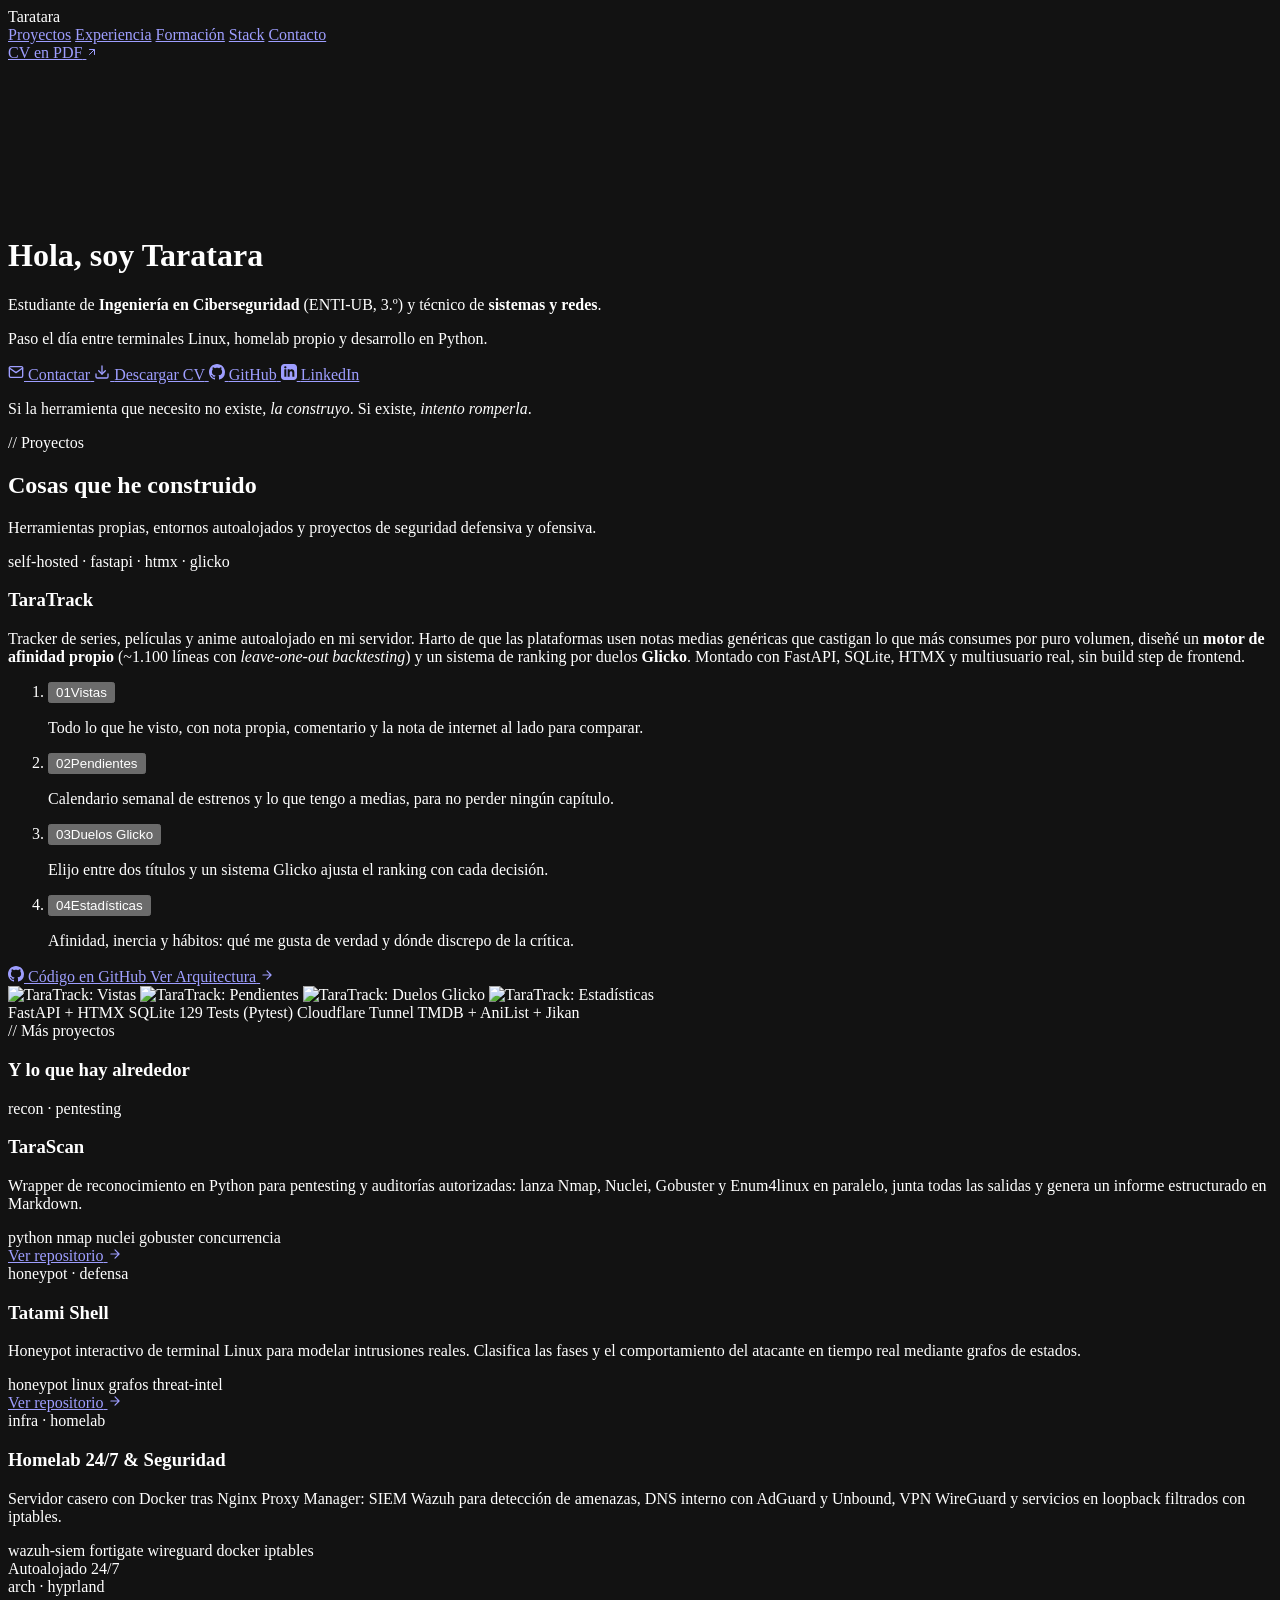
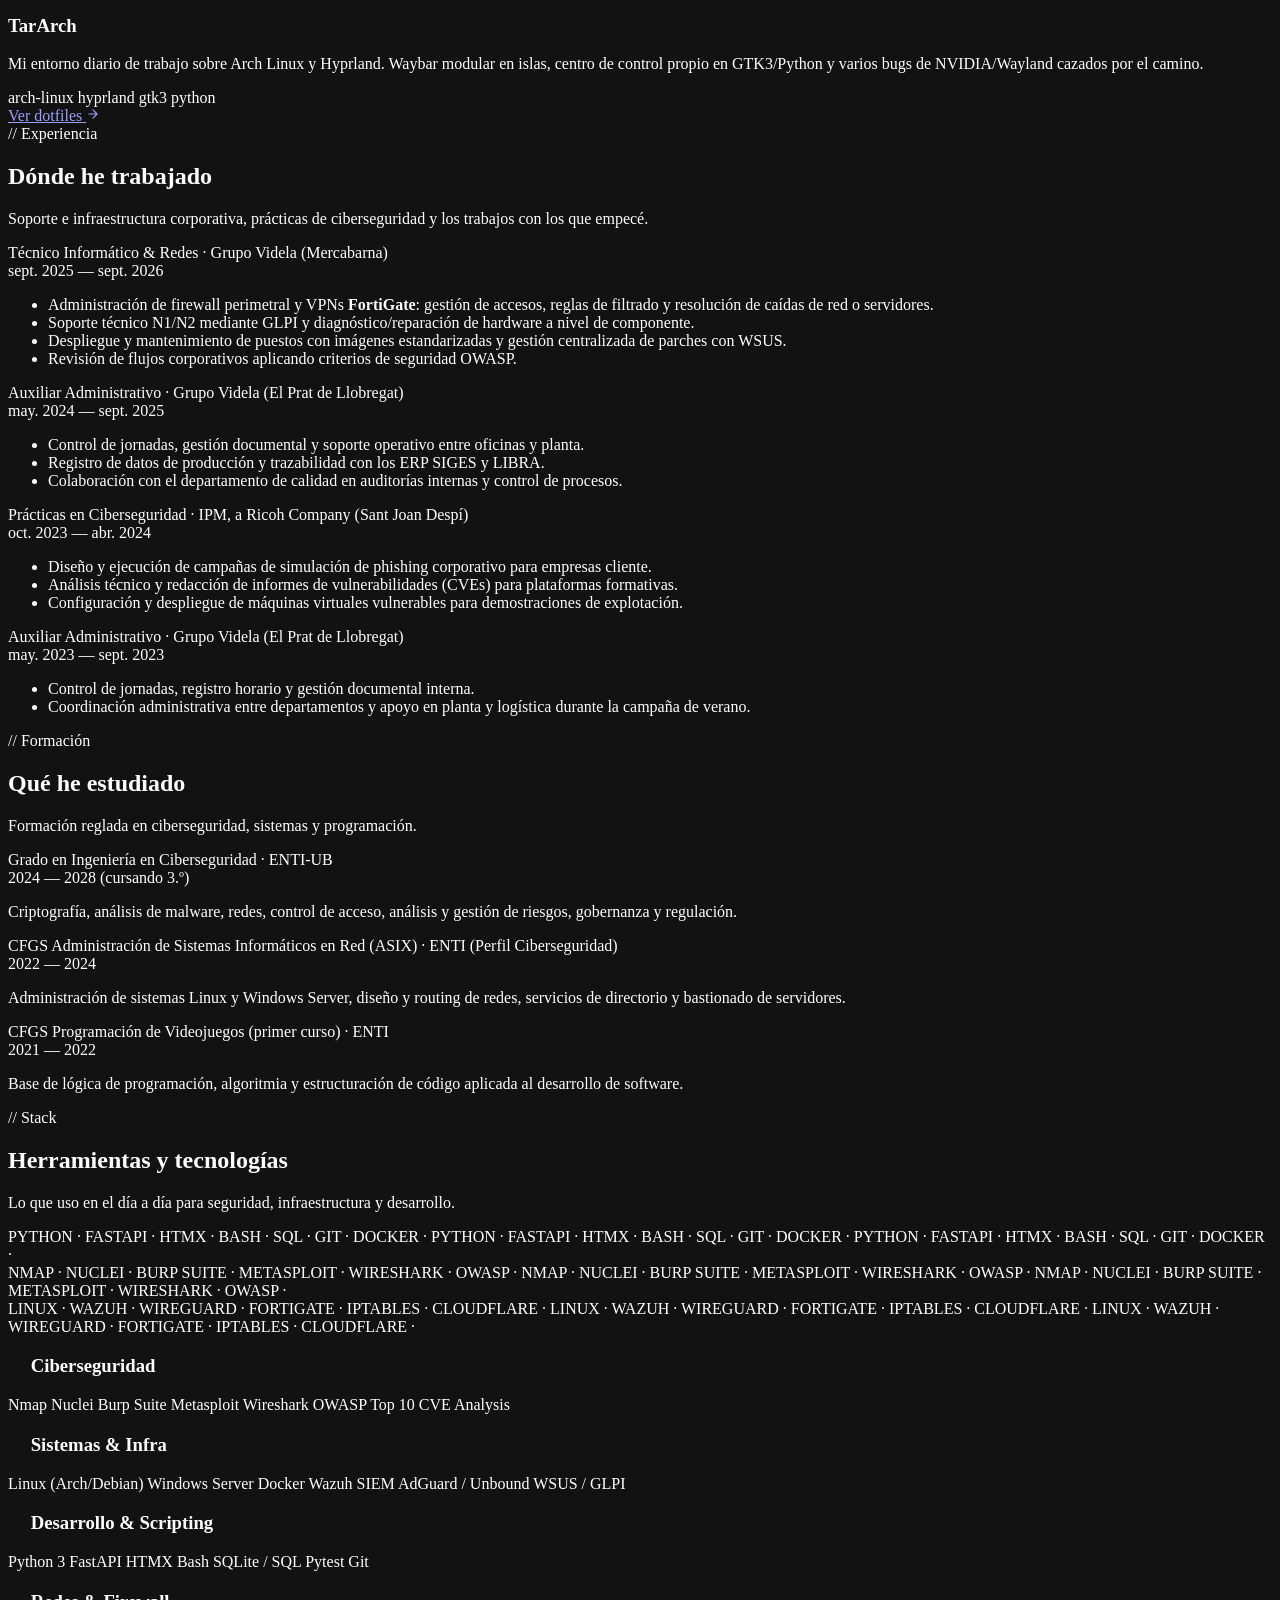
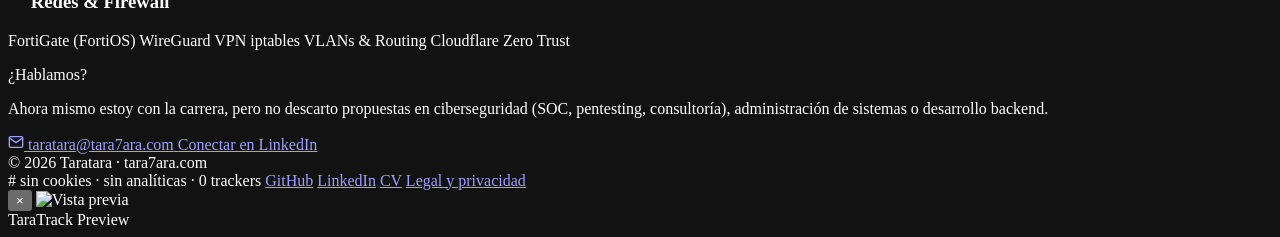
==== public/index.html @ 259d567d "ajuste del hablamos" ====
<!doctype html>
<html lang="es">
<head>
  <meta charset="utf-8">
  <meta name="viewport" content="width=device-width, initial-scale=1">
  <title>Taratara · Ciberseguridad, Sistemas y Software</title>
  <meta name="description" content="Portfolio y CV de Taratara (tara7ara). Ciberseguridad, administración de sistemas/redes y desarrollo Python. Proyectos, experiencia y contacto.">
  <meta name="color-scheme" content="dark">
  <link rel="icon" href="/favicon.ico" sizes="48x48">
  <link rel="icon" href="/favicon-32.png" type="image/png" sizes="32x32">
  <link rel="icon" href="/favicon-192.png" type="image/png" sizes="192x192">
  <link rel="apple-touch-icon" href="/apple-touch-icon.png">
  <link rel="stylesheet" href="/styles.css">
</head>
<body>

  <!-- Navbar -->
  <div class="nav-wrapper">
    <nav class="nav">
      <span class="nav-brand">Taratara</span>
      <div class="nav-links">
        <a href="#proyectos" class="nav-link">Proyectos</a>
        <a href="#experiencia" class="nav-link">Experiencia</a>
        <a href="#formacion" class="nav-link">Formación</a>
        <a href="#skills" class="nav-link">Stack</a>
        <a href="#contacto" class="nav-link">Contacto</a>
      </div>
      <a href="/cv.pdf" class="nav-btn" target="_blank" rel="noopener">
        <span>CV en PDF</span>
        <svg width="12" height="12" viewBox="0 0 24 24" fill="none" stroke="currentColor" stroke-width="2" stroke-linecap="round" stroke-linejoin="round"><path d="M7 17l9.2-9.2M17 17V7H7"/></svg>
      </a>
    </nav>
  </div>

  <!-- Hero -->
  <header class="hero-full">
    <div class="hero-bg" aria-hidden="true"></div>
    <canvas id="ink" class="hero-ink" aria-hidden="true"></canvas>
    <div class="container hero-inner">
      <h1>
        Hola, soy <span class="accent-text">Taratara</span>
      </h1>

      <p class="hero-subtitle">
        Estudiante de <strong>Ingeniería en Ciberseguridad</strong> (ENTI-UB, 3.º) y técnico de <strong>sistemas y redes</strong>.
      </p>

      <p class="hero-desc">
        Paso el día entre terminales Linux, homelab propio y desarrollo en Python.
      </p>

      <div class="hero-actions">
        <!--email_off--><a href="mailto:taratara@tara7ara.com" class="btn-primary">
          <svg width="16" height="16" viewBox="0 0 24 24" fill="none" stroke="currentColor" stroke-width="2" stroke-linecap="round" stroke-linejoin="round"><path d="M4 4h16c1.1 0 2 .9 2 2v12c0 1.1-.9 2-2 2H4c-1.1 0-2-.9-2-2V6c0-1.1.9-2 2-2z"/><polyline points="22,6 12,13 2,6"/></svg>
          <span>Contactar</span>
        </a><!--/email_off-->
        <a href="/cv.pdf" class="btn-secondary" target="_blank" rel="noopener">
          <svg width="16" height="16" viewBox="0 0 24 24" fill="none" stroke="currentColor" stroke-width="2" stroke-linecap="round" stroke-linejoin="round"><path d="M21 15v4a2 2 0 0 1-2 2H5a2 2 0 0 1-2-2v-4"/><polyline points="7 10 12 15 17 10"/><line x1="12" y1="15" x2="12" y2="3"/></svg>
          <span>Descargar CV</span>
        </a>
        <a href="https://github.com/Tara7ara" class="btn-secondary" target="_blank" rel="noopener">
          <svg width="16" height="16" viewBox="0 0 24 24" fill="currentColor"><path d="M12 0C5.37 0 0 5.37 0 12c0 5.31 3.435 9.795 8.205 11.385.6.105.825-.255.825-.57 0-.285-.015-1.23-.015-2.235-3.015.555-3.795-.735-4.035-1.41-.135-.345-.72-1.41-1.23-1.695-.42-.225-1.02-.78-.015-.795.945-.015 1.62.87 1.845 1.23 1.08 1.815 2.805 1.305 3.495.99.105-.78.42-1.305.765-1.605-2.67-.3-5.46-1.335-5.46-5.925 0-1.305.465-2.385 1.23-3.225-.12-.3-.54-1.53.12-3.18 0 0 1.005-.315 3.3 1.23.96-.27 1.98-.405 3-.405s2.04.135 3 .405c2.295-1.56 3.3-1.23 3.3-1.23.66 1.65.24 2.88.12 3.18.765.84 1.23 1.905 1.23 3.225 0 4.605-2.805 5.625-5.475 5.925.435.375.81 1.095.81 2.22 0 1.605-.015 2.895-.015 3.3 0 .315.225.69.825.57A12.02 12.02 0 0024 12c0-6.63-5.37-12-12-12z"/></svg>
          <span>GitHub</span>
        </a>
        <a href="https://www.linkedin.com/in/mart%C3%AD-tarras%C3%B3n/" class="btn-secondary" target="_blank" rel="noopener">
          <svg width="16" height="16" viewBox="0 0 24 24" fill="currentColor"><path d="M19 0h-14c-2.761 0-5 2.239-5 5v14c0 2.761 2.239 5 5 5h14c2.762 0 5-2.239 5-5v-14c0-2.761-2.238-5-5-5zm-11 19h-3v-11h3v11zm-1.5-12.268c-.966 0-1.75-.79-1.75-1.764s.784-1.764 1.75-1.764 1.75.79 1.75 1.764-.783 1.764-1.75 1.764zm13.5 12.268h-3v-5.604c0-3.368-4-3.113-4 0v5.604h-3v-11h3v1.765c1.396-2.586 7-2.777 7 2.476v6.759z"/></svg>
          <span>LinkedIn</span>
        </a>
      </div>
    </div>
  </header>

  <!-- Frase fija que se ilumina al hacer scroll -->
  <section class="story" aria-label="Sobre mí">
    <div class="story-sticky">
      <p class="story-text">Si la herramienta que necesito no existe, <em>la construyo</em>. Si existe, <em>intento romperla</em>.</p>
    </div>
  </section>

  <main class="container">

    <!-- Featured Projects -->
    <section id="proyectos" class="projects-section">
      <div class="section-header">
        <div class="section-tag">// Proyectos</div>
        <h2 class="section-title">Cosas que he construido</h2>
        <p class="section-desc">Herramientas propias, entornos autoalojados y proyectos de seguridad defensiva y ofensiva.</p>
      </div>

      <!-- TaraTrack: se queda fijo y se cuenta al hacer scroll -->
      <div class="tt-scroll">
        <div class="tt-sticky">
          <div class="featured-card tt-card">
            <div class="tt-info">
              <span class="featured-badge">self-hosted · fastapi · htmx · glicko</span>
              <h3 class="featured-title">TaraTrack</h3>
              <p class="featured-summary">
                Tracker de series, películas y anime autoalojado en mi servidor. Harto de que las plataformas usen notas medias genéricas que castigan lo que más consumes por puro volumen, diseñé un <strong>motor de afinidad propio</strong> (~1.100 líneas con <em>leave-one-out backtesting</em>) y un sistema de ranking por duelos <strong>Glicko</strong>. Montado con FastAPI, SQLite, HTMX y multiusuario real, sin build step de frontend.
              </p>
              <ol class="tt-steps">
              <li class="tt-step active" data-step="0">
                <button type="button" class="tt-step-btn"><span class="tt-num">01</span><span class="tt-step-title">Vistas</span></button>
                <p>Todo lo que he visto, con nota propia, comentario y la nota de internet al lado para comparar.</p>
              </li>
              <li class="tt-step" data-step="1">
                <button type="button" class="tt-step-btn"><span class="tt-num">02</span><span class="tt-step-title">Pendientes</span></button>
                <p>Calendario semanal de estrenos y lo que tengo a medias, para no perder ningún capítulo.</p>
              </li>
              <li class="tt-step" data-step="2">
                <button type="button" class="tt-step-btn"><span class="tt-num">03</span><span class="tt-step-title">Duelos Glicko</span></button>
                <p>Elijo entre dos títulos y un sistema Glicko ajusta el ranking con cada decisión.</p>
              </li>
              <li class="tt-step" data-step="3">
                <button type="button" class="tt-step-btn"><span class="tt-num">04</span><span class="tt-step-title">Estadísticas</span></button>
                <p>Afinidad, inercia y hábitos: qué me gusta de verdad y dónde discrepo de la crítica.</p>
              </li>
              </ol>
              <div class="featured-actions">
              <a href="https://github.com/Tara7ara/TaraTrack" class="btn-primary" target="_blank" rel="noopener">
                <svg width="16" height="16" viewBox="0 0 24 24" fill="currentColor"><path d="M12 0C5.37 0 0 5.37 0 12c0 5.31 3.435 9.795 8.205 11.385.6.105.825-.255.825-.57 0-.285-.015-1.23-.015-2.235-3.015.555-3.795-.735-4.035-1.41-.135-.345-.72-1.41-1.23-1.695-.42-.225-1.02-.78-.015-.795.945-.015 1.62.87 1.845 1.23 1.08 1.815 2.805 1.305 3.495.99.105-.78.42-1.305.765-1.605-2.67-.3-5.46-1.335-5.46-5.925 0-1.305.465-2.385 1.23-3.225-.12-.3-.54-1.53.12-3.18 0 0 1.005-.315 3.3 1.23.96-.27 1.98-.405 3-.405s2.04.135 3 .405c2.295-1.56 3.3-1.23 3.3-1.23.66 1.65.24 2.88.12 3.18.765.84 1.23 1.905 1.23 3.225 0 4.605-2.805 5.625-5.475 5.925.435.375.81 1.095.81 2.22 0 1.605-.015 2.895-.015 3.3 0 .315.225.69.825.57A12.02 12.02 0 0024 12c0-6.63-5.37-12-12-12z"/></svg>
                <span>Código en GitHub</span>
              </a>
              <a href="https://github.com/Tara7ara/TaraTrack/blob/HEAD/docs/architecture.md" class="btn-secondary" target="_blank" rel="noopener">
                <span>Ver Arquitectura</span>
                <svg width="14" height="14" viewBox="0 0 24 24" fill="none" stroke="currentColor" stroke-width="2" stroke-linecap="round" stroke-linejoin="round"><path d="M5 12h14M12 5l7 7-7 7"/></svg>
              </a>
            </div>
            </div>
            <div class="tt-media">
              <div class="tt-frame" id="ttFrame" title="Haz clic para ampliar">
              <img class="tt-shot active" src="/img/taratrack/vistas.png" alt="TaraTrack: Vistas" loading="lazy" data-caption="TaraTrack · Vistas">
              <img class="tt-shot" src="/img/taratrack/pendientes.png" alt="TaraTrack: Pendientes" loading="lazy" data-caption="TaraTrack · Pendientes">
              <img class="tt-shot" src="/img/taratrack/duelo.png" alt="TaraTrack: Duelos Glicko" loading="lazy" data-caption="TaraTrack · Duelos Glicko">
              <img class="tt-shot" src="/img/taratrack/estadisticas.png" alt="TaraTrack: Estadísticas" loading="lazy" data-caption="TaraTrack · Estadísticas">
              </div>
              <div class="featured-pills">
                <span class="pill-metric">FastAPI + HTMX</span>
                <span class="pill-metric">SQLite</span>
                <span class="pill-metric">129 Tests (Pytest)</span>
                <span class="pill-metric">Cloudflare Tunnel</span>
                <span class="pill-metric">TMDB + AniList + Jikan</span>
              </div>
            </div>
          </div>
        </div>
      </div>

      <!-- Más proyectos: pasan en horizontal mientras se baja -->
      <div class="hscroll">
        <div class="hscroll-sticky">
          <div class="hscroll-head">
            <div class="section-tag">// Más proyectos</div>
            <h3 class="hscroll-title">Y lo que hay alrededor</h3>
          </div>
          <div class="hscroll-track">
        
        <!-- TaraScan -->
        <div class="project-card">
          <div class="project-top">
            <span class="project-badge">recon · pentesting</span>
            <h3>TaraScan</h3>
            <p>Wrapper de reconocimiento en Python para pentesting y auditorías autorizadas: lanza Nmap, Nuclei, Gobuster y Enum4linux en paralelo, junta todas las salidas y genera un informe estructurado en Markdown.</p>
            <div class="project-tags">
              <span class="tag">python</span>
              <span class="tag">nmap</span>
              <span class="tag">nuclei</span>
              <span class="tag">gobuster</span>
              <span class="tag">concurrencia</span>
            </div>
          </div>
          <div class="project-footer">
            <a href="https://github.com/Tara7ara/TaraScan" class="link-arrow" target="_blank" rel="noopener">
              <span>Ver repositorio</span>
              <svg width="14" height="14" viewBox="0 0 24 24" fill="none" stroke="currentColor" stroke-width="2" stroke-linecap="round" stroke-linejoin="round"><path d="M5 12h14M12 5l7 7-7 7"/></svg>
            </a>
          </div>
        </div>

        <!-- Tatami Shell -->
        <div class="project-card">
          <div class="project-top">
            <span class="project-badge">honeypot · defensa</span>
            <h3>Tatami Shell</h3>
            <p>Honeypot interactivo de terminal Linux para modelar intrusiones reales. Clasifica las fases y el comportamiento del atacante en tiempo real mediante grafos de estados.</p>
            <div class="project-tags">
              <span class="tag">honeypot</span>
              <span class="tag">linux</span>
              <span class="tag">grafos</span>
              <span class="tag">threat-intel</span>
            </div>
          </div>
          <div class="project-footer">
            <a href="https://github.com/Tara7ara/Tatami_Shell" class="link-arrow" target="_blank" rel="noopener">
              <span>Ver repositorio</span>
              <svg width="14" height="14" viewBox="0 0 24 24" fill="none" stroke="currentColor" stroke-width="2" stroke-linecap="round" stroke-linejoin="round"><path d="M5 12h14M12 5l7 7-7 7"/></svg>
            </a>
          </div>
        </div>

        <!-- Homelab & Infra -->
        <div class="project-card">
          <div class="project-top">
            <span class="project-badge">infra · homelab</span>
            <h3>Homelab 24/7 & Seguridad</h3>
            <p>Servidor casero con Docker tras Nginx Proxy Manager: SIEM Wazuh para detección de amenazas, DNS interno con AdGuard y Unbound, VPN WireGuard y servicios en loopback filtrados con iptables.</p>
            <div class="project-tags">
              <span class="tag">wazuh-siem</span>
              <span class="tag">fortigate</span>
              <span class="tag">wireguard</span>
              <span class="tag">docker</span>
              <span class="tag">iptables</span>
            </div>
          </div>
          <div class="project-footer">
            <span class="tag">Autoalojado 24/7</span>
          </div>
        </div>

        <!-- TarArch -->
        <div class="project-card">
          <div class="project-top">
            <span class="project-badge">arch · hyprland</span>
            <h3>TarArch</h3>
            <p>Mi entorno diario de trabajo sobre Arch Linux y Hyprland. Waybar modular en islas, centro de control propio en GTK3/Python y varios bugs de NVIDIA/Wayland cazados por el camino.</p>
            <div class="project-tags">
              <span class="tag">arch-linux</span>
              <span class="tag">hyprland</span>
              <span class="tag">gtk3</span>
              <span class="tag">python</span>
            </div>
          </div>
          <div class="project-footer">
            <a href="https://github.com/Tara7ara/TarArch" class="link-arrow" target="_blank" rel="noopener">
              <span>Ver dotfiles</span>
              <svg width="14" height="14" viewBox="0 0 24 24" fill="none" stroke="currentColor" stroke-width="2" stroke-linecap="round" stroke-linejoin="round"><path d="M5 12h14M12 5l7 7-7 7"/></svg>
            </a>
          </div>
        </div>

      </div>
        </div>
      </div>
    </section>

    <!-- Experiencia -->
    <section id="experiencia" class="exp-section">
      <div class="section-header">
        <div class="section-tag">// Experiencia</div>
        <h2 class="section-title">Dónde he trabajado</h2>
        <p class="section-desc">Soporte e infraestructura corporativa, prácticas de ciberseguridad y los trabajos con los que empecé.</p>
      </div>

      <div class="timeline">
        <div class="timeline-item">
          <div class="timeline-dot"></div>
          <div class="exp-card">
            <div class="exp-header">
              <div>
                <span class="exp-role">Técnico Informático & Redes</span>
                <span class="exp-company"> · Grupo Videla (Mercabarna)</span>
              </div>
              <span class="exp-date">sept. 2025 — sept. 2026</span>
            </div>
            <ul class="exp-list">
              <li>Administración de firewall perimetral y VPNs <strong>FortiGate</strong>: gestión de accesos, reglas de filtrado y resolución de caídas de red o servidores.</li>
              <li>Soporte técnico N1/N2 mediante GLPI y diagnóstico/reparación de hardware a nivel de componente.</li>
              <li>Despliegue y mantenimiento de puestos con imágenes estandarizadas y gestión centralizada de parches con WSUS.</li>
              <li>Revisión de flujos corporativos aplicando criterios de seguridad OWASP.</li>
            </ul>
          </div>
        </div>
        <div class="timeline-item">
          <div class="timeline-dot"></div>
          <div class="exp-card">
            <div class="exp-header">
              <div>
                <span class="exp-role">Auxiliar Administrativo</span>
                <span class="exp-company"> · Grupo Videla (El Prat de Llobregat)</span>
              </div>
              <span class="exp-date">may. 2024 — sept. 2025</span>
            </div>
            <ul class="exp-list">
              <li>Control de jornadas, gestión documental y soporte operativo entre oficinas y planta.</li>
              <li>Registro de datos de producción y trazabilidad con los ERP SIGES y LIBRA.</li>
              <li>Colaboración con el departamento de calidad en auditorías internas y control de procesos.</li>
            </ul>
          </div>
        </div>
        <div class="timeline-item">
          <div class="timeline-dot"></div>
          <div class="exp-card">
            <div class="exp-header">
              <div>
                <span class="exp-role">Prácticas en Ciberseguridad</span>
                <span class="exp-company"> · IPM, a Ricoh Company (Sant Joan Despí)</span>
              </div>
              <span class="exp-date">oct. 2023 — abr. 2024</span>
            </div>
            <ul class="exp-list">
              <li>Diseño y ejecución de campañas de simulación de phishing corporativo para empresas cliente.</li>
              <li>Análisis técnico y redacción de informes de vulnerabilidades (CVEs) para plataformas formativas.</li>
              <li>Configuración y despliegue de máquinas virtuales vulnerables para demostraciones de explotación.</li>
            </ul>
          </div>
        </div>
        <div class="timeline-item">
          <div class="timeline-dot"></div>
          <div class="exp-card">
            <div class="exp-header">
              <div>
                <span class="exp-role">Auxiliar Administrativo</span>
                <span class="exp-company"> · Grupo Videla (El Prat de Llobregat)</span>
              </div>
              <span class="exp-date">may. 2023 — sept. 2023</span>
            </div>
            <ul class="exp-list">
              <li>Control de jornadas, registro horario y gestión documental interna.</li>
              <li>Coordinación administrativa entre departamentos y apoyo en planta y logística durante la campaña de verano.</li>
            </ul>
          </div>
        </div>
      </div>
    </section>

    <!-- Formación -->
    <section id="formacion" class="exp-section">
      <div class="section-header">
        <div class="section-tag">// Formación</div>
        <h2 class="section-title">Qué he estudiado</h2>
        <p class="section-desc">Formación reglada en ciberseguridad, sistemas y programación.</p>
      </div>

      <div class="timeline">
        <div class="timeline-item">
          <div class="timeline-dot"></div>
          <div class="exp-card">
            <div class="exp-header">
              <div>
                <span class="exp-role">Grado en Ingeniería en Ciberseguridad</span>
                <span class="exp-company"> · ENTI-UB</span>
              </div>
              <span class="exp-date">2024 — 2028 (cursando 3.º)</span>
            </div>
            <p class="exp-desc">
              Criptografía, análisis de malware, redes, control de acceso, análisis y gestión de riesgos, gobernanza y regulación.
            </p>
          </div>
        </div>
        <div class="timeline-item">
          <div class="timeline-dot"></div>
          <div class="exp-card">
            <div class="exp-header">
              <div>
                <span class="exp-role">CFGS Administración de Sistemas Informáticos en Red (ASIX)</span>
                <span class="exp-company"> · ENTI (Perfil Ciberseguridad)</span>
              </div>
              <span class="exp-date">2022 — 2024</span>
            </div>
            <p class="exp-desc">
              Administración de sistemas Linux y Windows Server, diseño y routing de redes, servicios de directorio y bastionado de servidores.
            </p>
          </div>
        </div>
        <div class="timeline-item">
          <div class="timeline-dot"></div>
          <div class="exp-card">
            <div class="exp-header">
              <div>
                <span class="exp-role">CFGS Programación de Videojuegos (primer curso)</span>
                <span class="exp-company"> · ENTI</span>
              </div>
              <span class="exp-date">2021 — 2022</span>
            </div>
            <p class="exp-desc">
              Base de lógica de programación, algoritmia y estructuración de código aplicada al desarrollo de software.
            </p>
          </div>
        </div>
      </div>
    </section>

    <!-- Skills Matrix -->
    <section id="skills" class="skills-section">
      <div class="section-header">
        <div class="section-tag">// Stack</div>
        <h2 class="section-title">Herramientas y tecnologías</h2>
        <p class="section-desc">Lo que uso en el día a día para seguridad, infraestructura y desarrollo.</p>
      </div>

      <div class="marquee" aria-hidden="true">
        <div class="mq-row mq-solid" data-dir="1"><span>PYTHON · FASTAPI · HTMX · BASH · SQL · GIT · DOCKER · PYTHON · FASTAPI · HTMX · BASH · SQL · GIT · DOCKER · PYTHON · FASTAPI · HTMX · BASH · SQL · GIT · DOCKER · </span></div>
        <div class="mq-row mq-outline" data-dir="-1"><span>NMAP · NUCLEI · BURP SUITE · METASPLOIT · WIRESHARK · OWASP · NMAP · NUCLEI · BURP SUITE · METASPLOIT · WIRESHARK · OWASP · NMAP · NUCLEI · BURP SUITE · METASPLOIT · WIRESHARK · OWASP · </span></div>
        <div class="mq-row mq-accent" data-dir="1"><span>LINUX · WAZUH · WIREGUARD · FORTIGATE · IPTABLES · CLOUDFLARE · LINUX · WAZUH · WIREGUARD · FORTIGATE · IPTABLES · CLOUDFLARE · LINUX · WAZUH · WIREGUARD · FORTIGATE · IPTABLES · CLOUDFLARE · </span></div>
      </div>

      <div class="skills-grid">
        <div class="skill-box">
          <h3 class="skill-cat-title">
            <svg width="18" height="18" viewBox="0 0 24 24" fill="none" stroke="var(--accent)" stroke-width="2"><path d="M12 22s8-4 8-10V5l-8-3-8 3v7c0 6 8 10 8 10z"/></svg>
            <span>Ciberseguridad</span>
          </h3>
          <div class="skill-list">
            <span class="skill-chip">Nmap</span>
            <span class="skill-chip">Nuclei</span>
            <span class="skill-chip">Burp Suite</span>
            <span class="skill-chip">Metasploit</span>
            <span class="skill-chip">Wireshark</span>
            <span class="skill-chip">OWASP Top 10</span>
            <span class="skill-chip">CVE Analysis</span>
          </div>
        </div>

        <div class="skill-box">
          <h3 class="skill-cat-title">
            <svg width="18" height="18" viewBox="0 0 24 24" fill="none" stroke="var(--accent)" stroke-width="2"><rect x="2" y="2" width="20" height="8" rx="2" ry="2"/><rect x="2" y="14" width="20" height="8" rx="2" ry="2"/><line x1="6" y1="6" x2="6.01" y2="6"/><line x1="6" y1="18" x2="6.01" y2="18"/></svg>
            <span>Sistemas & Infra</span>
          </h3>
          <div class="skill-list">
            <span class="skill-chip">Linux (Arch/Debian)</span>
            <span class="skill-chip">Windows Server</span>
            <span class="skill-chip">Docker</span>
            <span class="skill-chip">Wazuh SIEM</span>
            <span class="skill-chip">AdGuard / Unbound</span>
            <span class="skill-chip">WSUS / GLPI</span>
          </div>
        </div>

        <div class="skill-box">
          <h3 class="skill-cat-title">
            <svg width="18" height="18" viewBox="0 0 24 24" fill="none" stroke="var(--accent)" stroke-width="2"><polyline points="16 18 22 12 16 6"/><polyline points="8 6 2 12 8 18"/></svg>
            <span>Desarrollo & Scripting</span>
          </h3>
          <div class="skill-list">
            <span class="skill-chip">Python 3</span>
            <span class="skill-chip">FastAPI</span>
            <span class="skill-chip">HTMX</span>
            <span class="skill-chip">Bash</span>
            <span class="skill-chip">SQLite / SQL</span>
            <span class="skill-chip">Pytest</span>
            <span class="skill-chip">Git</span>
          </div>
        </div>

        <div class="skill-box">
          <h3 class="skill-cat-title">
            <svg width="18" height="18" viewBox="0 0 24 24" fill="none" stroke="var(--accent)" stroke-width="2"><rect x="3" y="3" width="18" height="18" rx="2"/><path d="M3 9h18"/><path d="M3 15h18"/><path d="M8 3v6"/><path d="M16 3v6"/><path d="M12 9v6"/><path d="M8 15v6"/><path d="M16 15v6"/></svg>
            <span>Redes & Firewall</span>
          </h3>
          <div class="skill-list">
            <span class="skill-chip">FortiGate (FortiOS)</span>
            <span class="skill-chip">WireGuard VPN</span>
            <span class="skill-chip">iptables</span>
            <span class="skill-chip">VLANs & Routing</span>
            <span class="skill-chip">Cloudflare Zero Trust</span>
          </div>
        </div>
      </div>
    </section>

    <!-- Contact CTA -->
    <section id="contacto" class="contact-section">
      <p class="big-cta" aria-hidden="true"><span class="q">¿</span>Hablamos<span class="q">?</span></p>
      <div class="cta-card">
        <p>Ahora mismo estoy con la carrera, pero no descarto propuestas en ciberseguridad (SOC, pentesting, consultoría), administración de sistemas o desarrollo backend.</p>
        <div class="cta-buttons">
          <!--email_off-->
          <a href="mailto:taratara@tara7ara.com" class="btn-primary">
            <svg width="16" height="16" viewBox="0 0 24 24" fill="none" stroke="currentColor" stroke-width="2" stroke-linecap="round" stroke-linejoin="round"><path d="M4 4h16c1.1 0 2 .9 2 2v12c0 1.1-.9 2-2 2H4c-1.1 0-2-.9-2-2V6c0-1.1.9-2 2-2z"/><polyline points="22,6 12,13 2,6"/></svg>
            <span>taratara@tara7ara.com</span>
          </a>
          <!--/email_off-->
          <a href="https://www.linkedin.com/in/mart%C3%AD-tarras%C3%B3n/" class="btn-secondary" target="_blank" rel="noopener">
            <span>Conectar en LinkedIn</span>
          </a>
        </div>
      </div>
    </section>

    <!-- Footer -->
    <footer>
      <div class="footer-left">
        © 2026 Taratara · tara7ara.com
      </div>
      <div class="footer-links">
        <span class="footer-tag"># sin cookies · sin analíticas · 0 trackers</span>
        <a href="https://github.com/Tara7ara" target="_blank" rel="noopener">GitHub</a>
        <a href="https://www.linkedin.com/in/mart%C3%AD-tarras%C3%B3n/" target="_blank" rel="noopener">LinkedIn</a>
        <a href="/cv.pdf" target="_blank" rel="noopener">CV</a>
        <a href="/legal">Legal y privacidad</a>
      </div>
    </footer>

  </main>

  <!-- Lightbox Modal -->
  <div id="imageModal" class="modal-lightbox">
    <div class="modal-content">
      <button class="modal-close" id="modalClose">&times;</button>
      <img id="modalImg" src="" alt="Vista previa">
      <div class="modal-caption">
        <span id="modalCaption"></span>
        <span class="modal-sub">TaraTrack Preview</span>
      </div>
    </div>
  </div>

  <script src="/ink.js" defer></script>
  <script src="/app.js"></script>
</body>
</html>
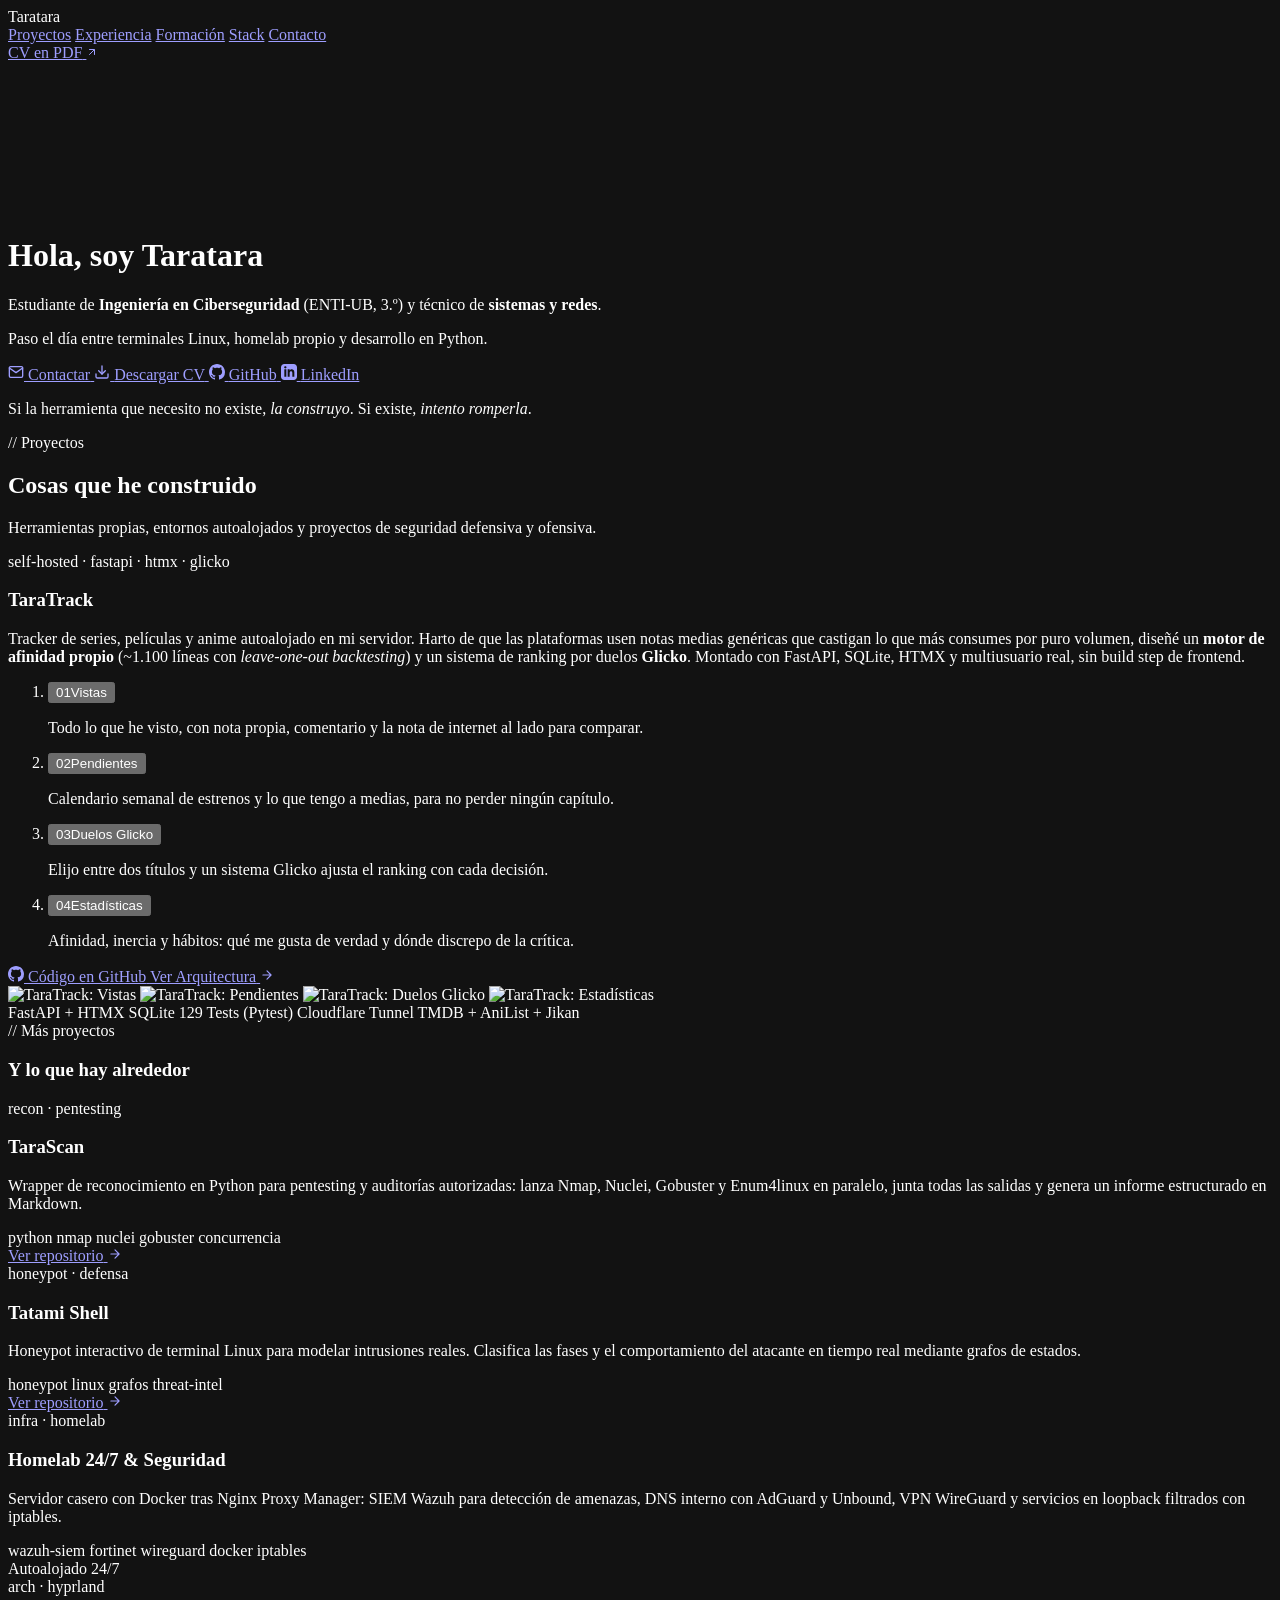
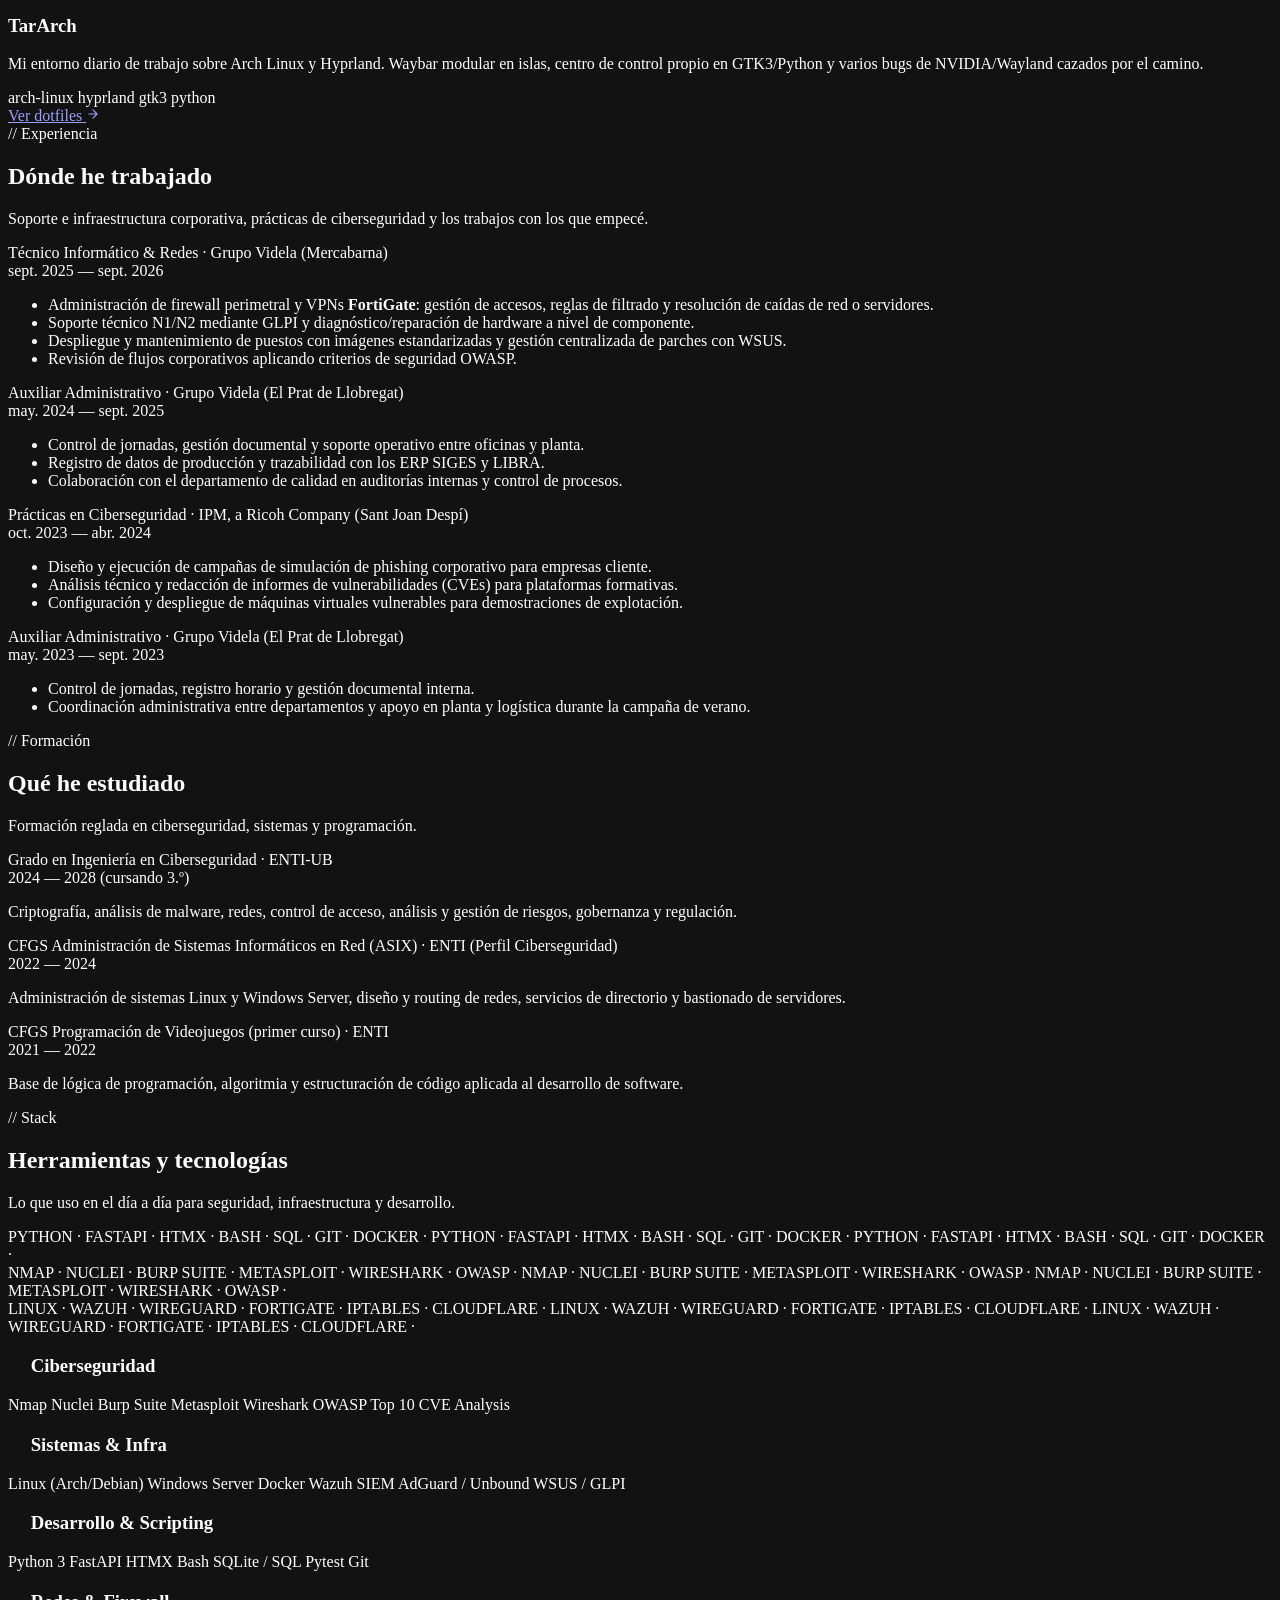
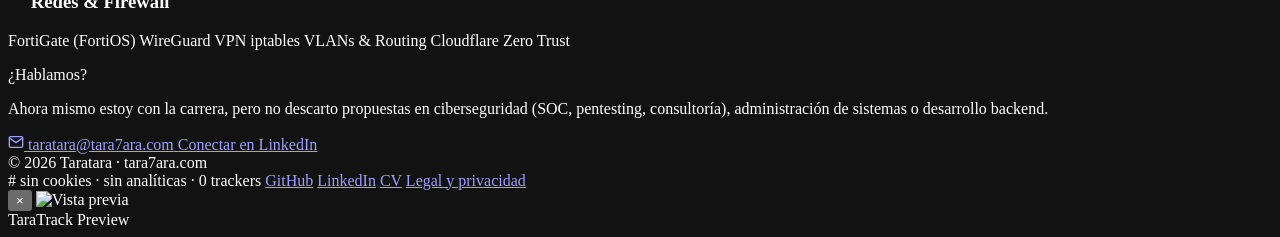
==== commit 08ecf6c9: "Cambio alguna palabra" ====
--- a/public/index.html
+++ b/public/index.html
@@ -205,7 +205,7 @@
             <p>Servidor casero con Docker tras Nginx Proxy Manager: SIEM Wazuh para detección de amenazas, DNS interno con AdGuard y Unbound, VPN WireGuard y servicios en loopback filtrados con iptables.</p>
             <div class="project-tags">
               <span class="tag">wazuh-siem</span>
-              <span class="tag">fortigate</span>
+              <span class="tag">fortinet</span>
               <span class="tag">wireguard</span>
               <span class="tag">docker</span>
               <span class="tag">iptables</span>
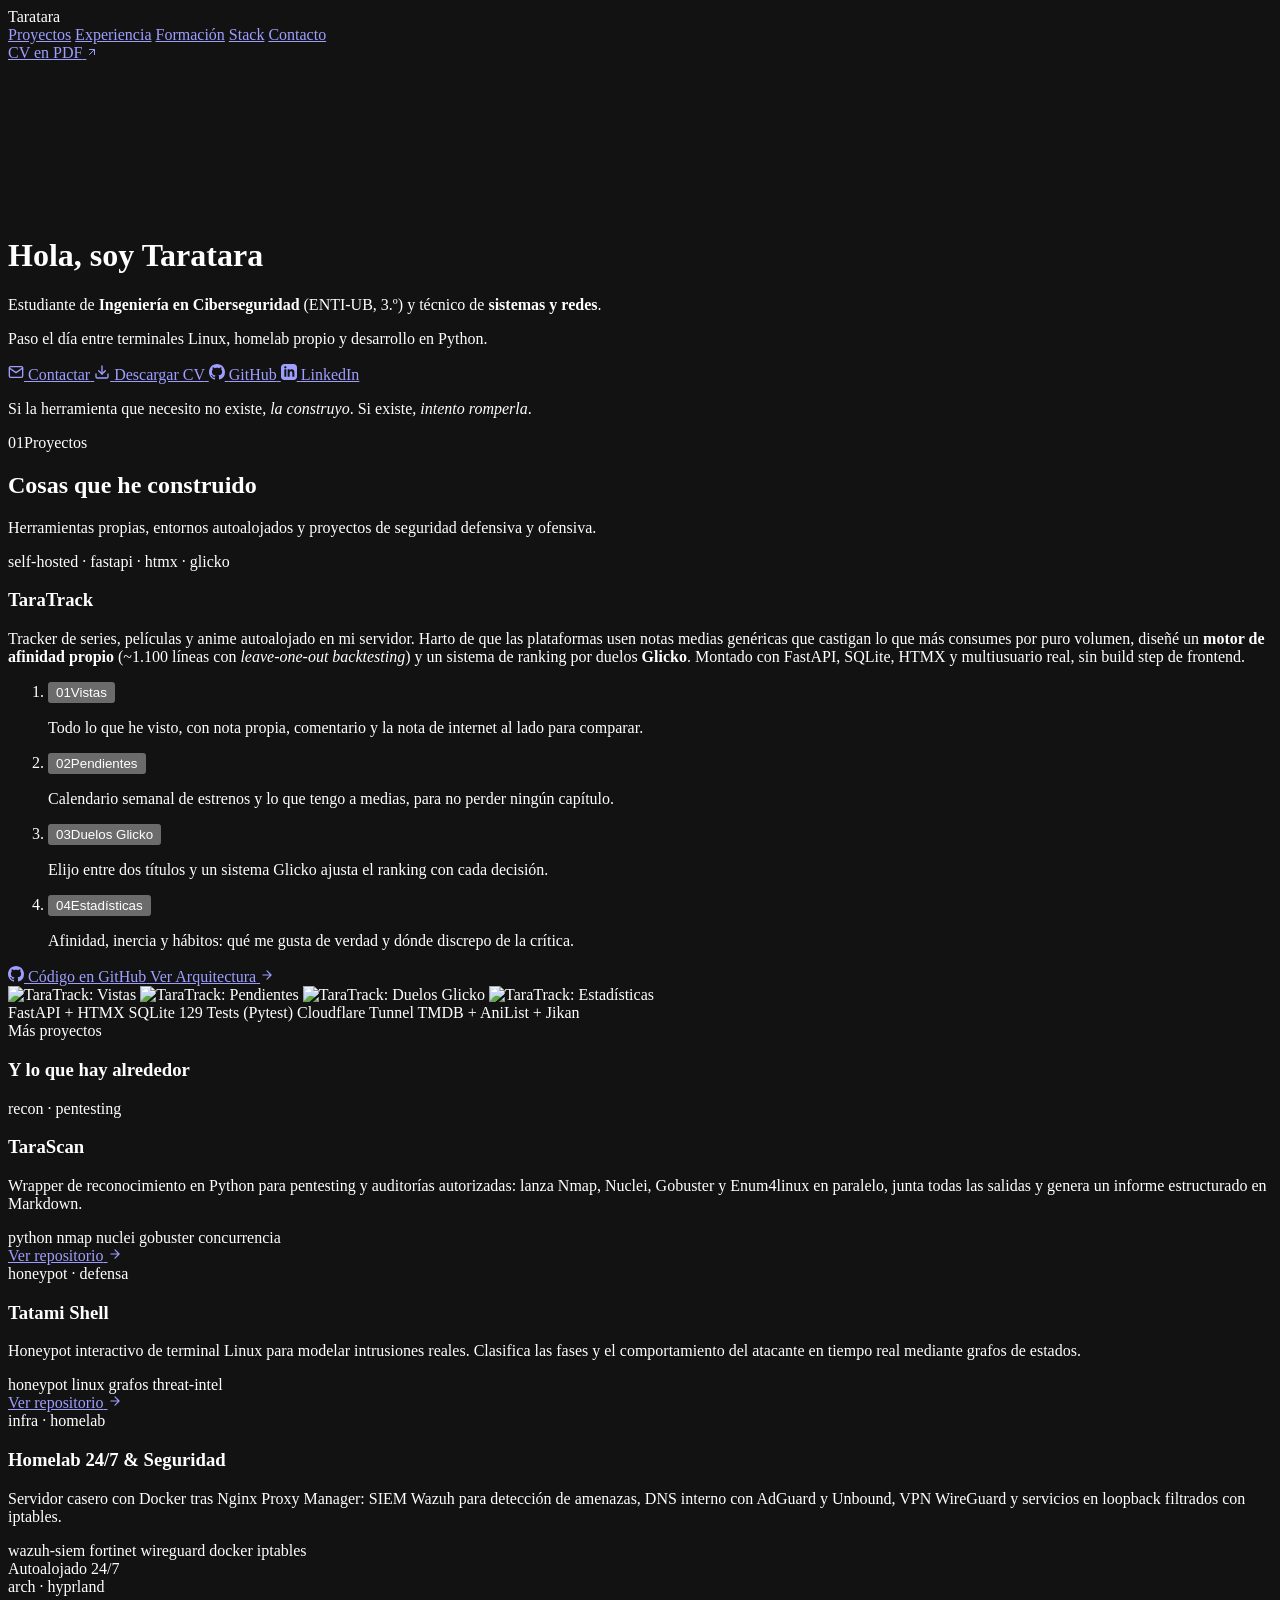
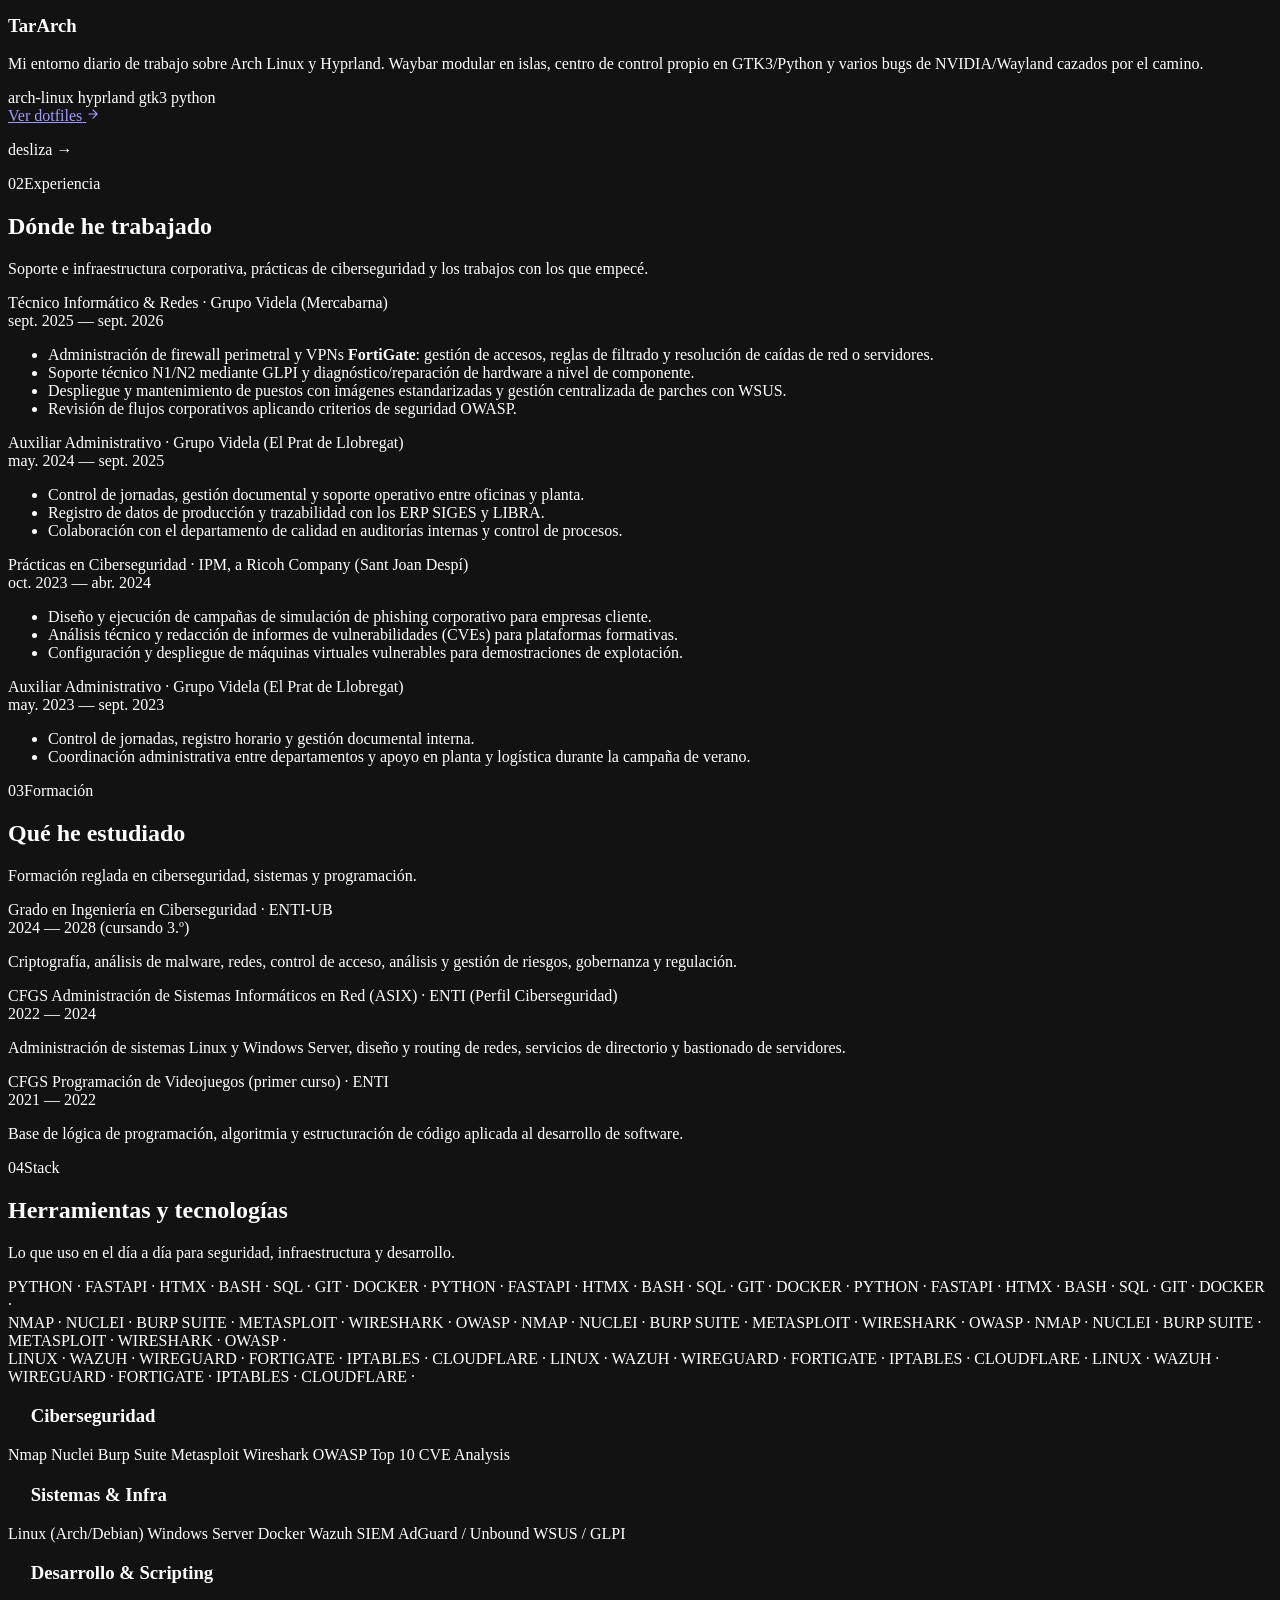
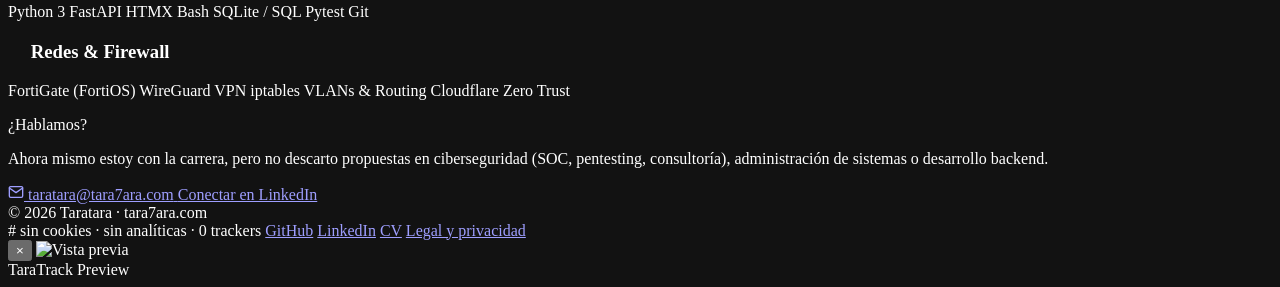
==== commit 4ec09b4a: "pulido movil y secciones" ====
--- a/public/index.html
+++ b/public/index.html
@@ -82,7 +82,7 @@
     <!-- Featured Projects -->
     <section id="proyectos" class="projects-section">
       <div class="section-header">
-        <div class="section-tag">// Proyectos</div>
+        <div class="section-tag"><span class="tag-num">01</span>Proyectos</div>
         <h2 class="section-title">Cosas que he construido</h2>
         <p class="section-desc">Herramientas propias, entornos autoalojados y proyectos de seguridad defensiva y ofensiva.</p>
       </div>
@@ -149,7 +149,7 @@
       <div class="hscroll">
         <div class="hscroll-sticky">
           <div class="hscroll-head">
-            <div class="section-tag">// Más proyectos</div>
+            <div class="section-tag">Más proyectos</div>
             <h3 class="hscroll-title">Y lo que hay alrededor</h3>
           </div>
           <div class="hscroll-track">
@@ -238,6 +238,7 @@
         </div>
 
       </div>
+          <p class="hscroll-hint">desliza →</p>
         </div>
       </div>
     </section>
@@ -245,7 +246,7 @@
     <!-- Experiencia -->
     <section id="experiencia" class="exp-section">
       <div class="section-header">
-        <div class="section-tag">// Experiencia</div>
+        <div class="section-tag"><span class="tag-num">02</span>Experiencia</div>
         <h2 class="section-title">Dónde he trabajado</h2>
         <p class="section-desc">Soporte e infraestructura corporativa, prácticas de ciberseguridad y los trabajos con los que empecé.</p>
       </div>
@@ -325,7 +326,7 @@
     <!-- Formación -->
     <section id="formacion" class="exp-section">
       <div class="section-header">
-        <div class="section-tag">// Formación</div>
+        <div class="section-tag"><span class="tag-num">03</span>Formación</div>
         <h2 class="section-title">Qué he estudiado</h2>
         <p class="section-desc">Formación reglada en ciberseguridad, sistemas y programación.</p>
       </div>
@@ -382,7 +383,7 @@
     <!-- Skills Matrix -->
     <section id="skills" class="skills-section">
       <div class="section-header">
-        <div class="section-tag">// Stack</div>
+        <div class="section-tag"><span class="tag-num">04</span>Stack</div>
         <h2 class="section-title">Herramientas y tecnologías</h2>
         <p class="section-desc">Lo que uso en el día a día para seguridad, infraestructura y desarrollo.</p>
       </div>
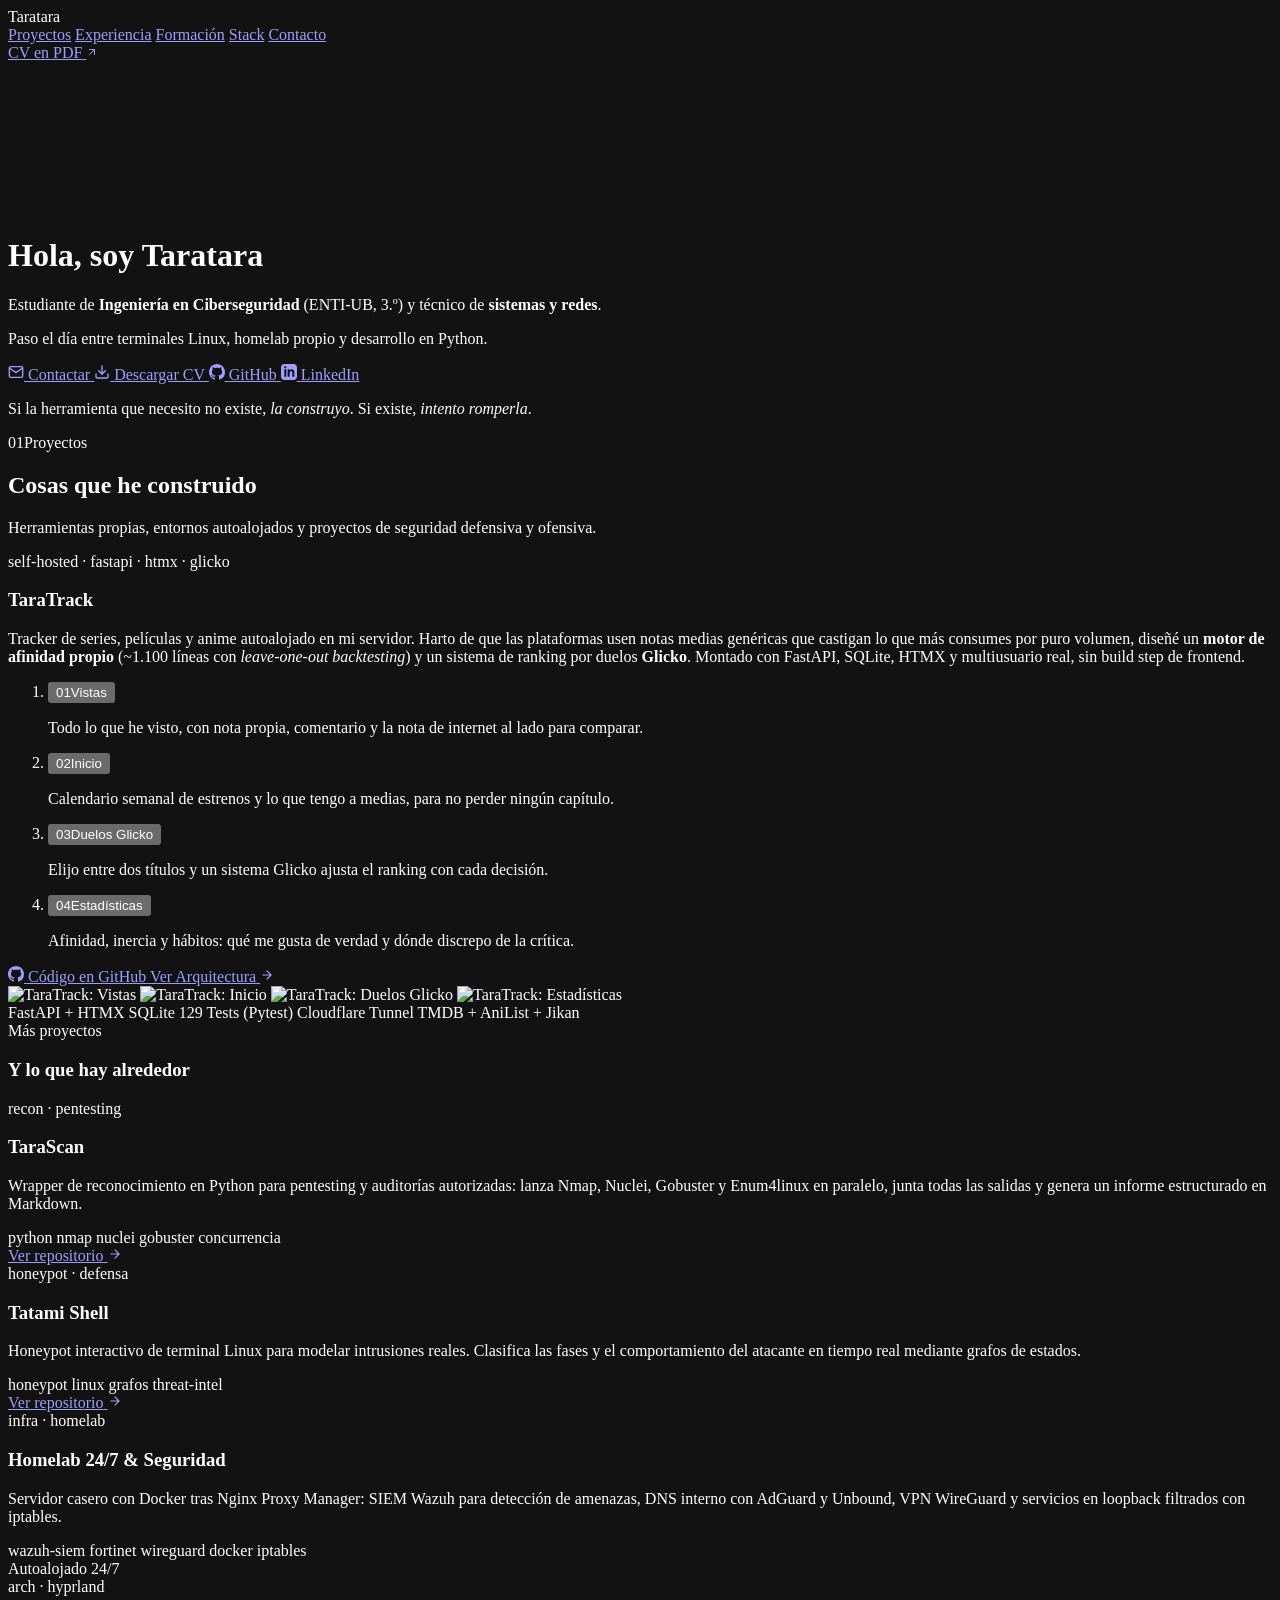
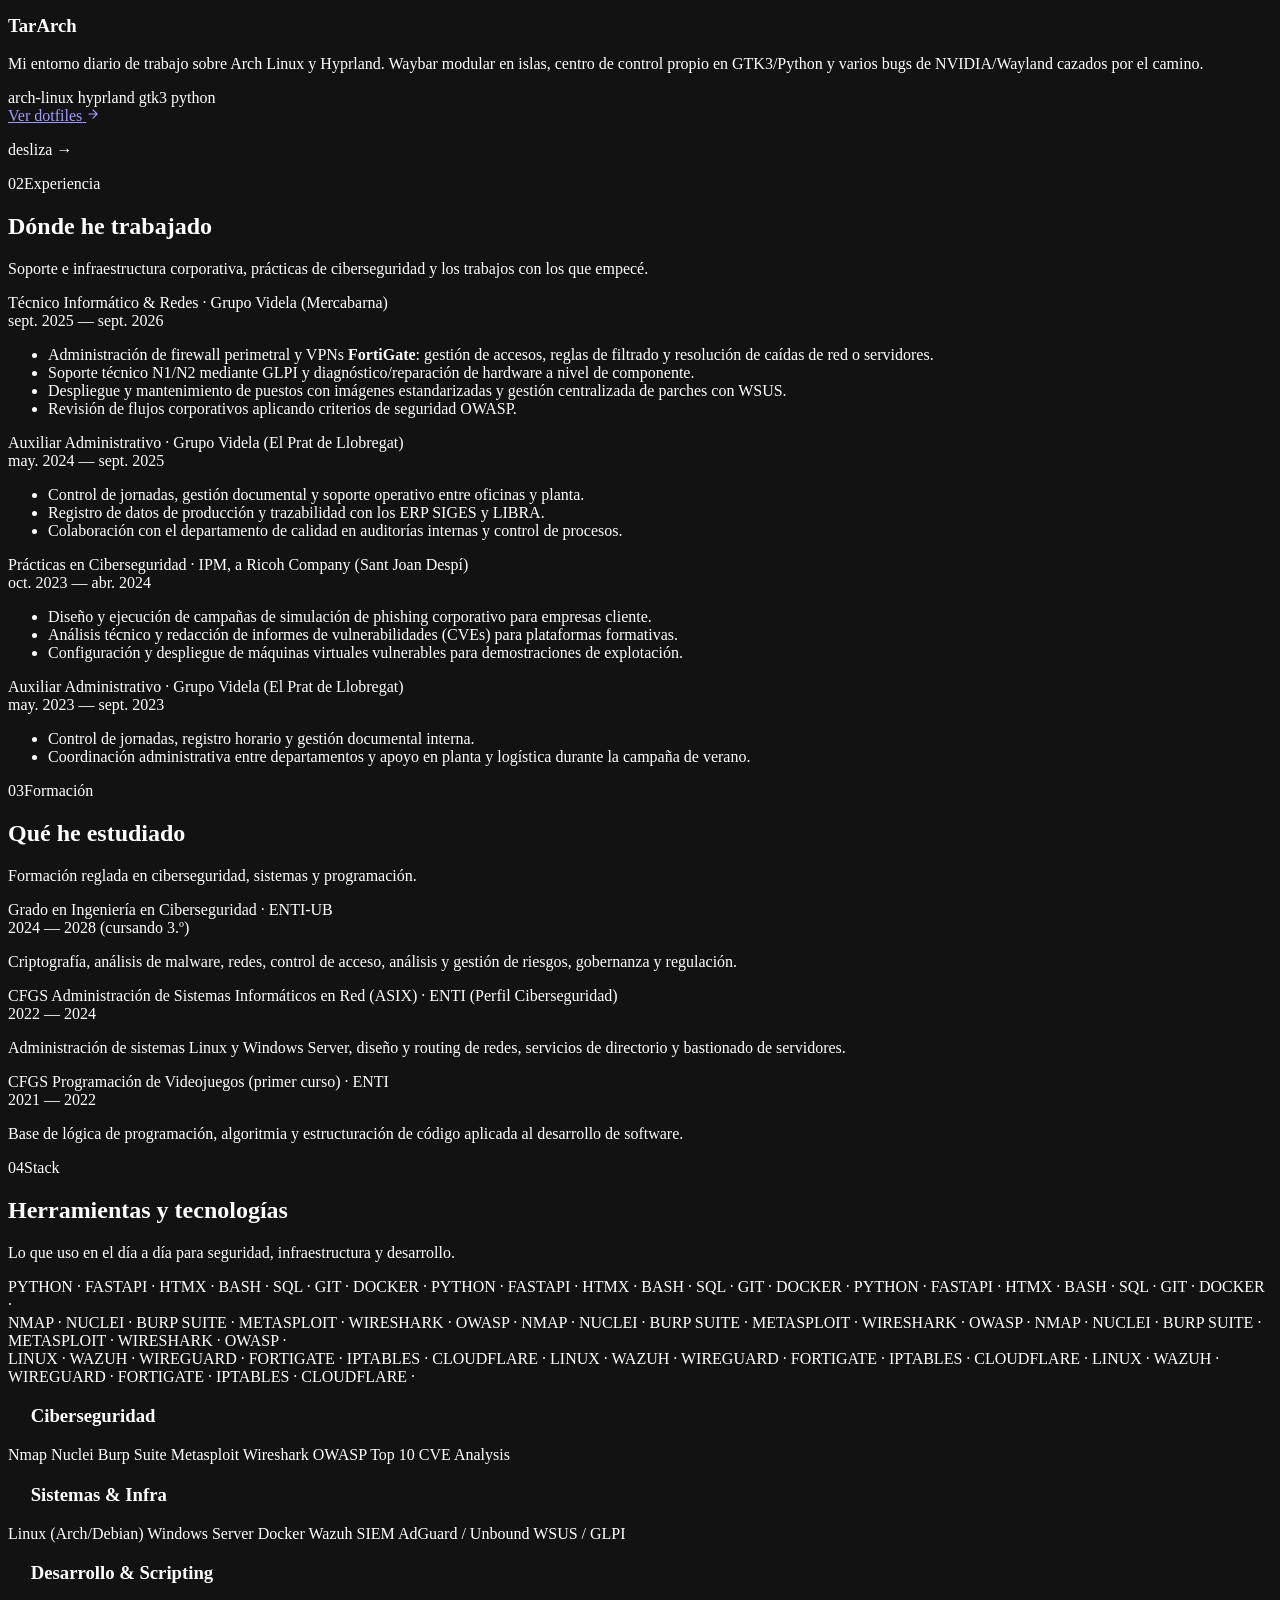
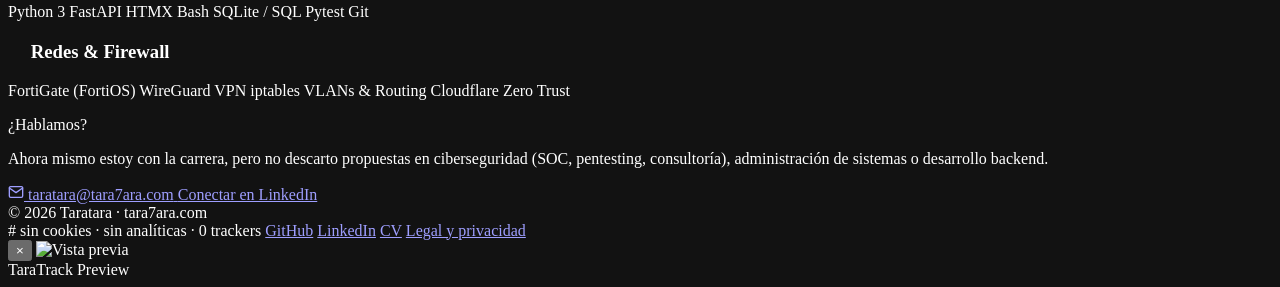
==== commit e1870645: "cambio pendientes por inicio en taratrack" ====
--- a/public/index.html
+++ b/public/index.html
@@ -103,7 +103,7 @@
                 <p>Todo lo que he visto, con nota propia, comentario y la nota de internet al lado para comparar.</p>
               </li>
               <li class="tt-step" data-step="1">
-                <button type="button" class="tt-step-btn"><span class="tt-num">02</span><span class="tt-step-title">Pendientes</span></button>
+                <button type="button" class="tt-step-btn"><span class="tt-num">02</span><span class="tt-step-title">Inicio</span></button>
                 <p>Calendario semanal de estrenos y lo que tengo a medias, para no perder ningún capítulo.</p>
               </li>
               <li class="tt-step" data-step="2">
@@ -128,10 +128,10 @@
             </div>
             <div class="tt-media">
               <div class="tt-frame" id="ttFrame" title="Haz clic para ampliar">
-              <img class="tt-shot active" src="/img/taratrack/vistas.png" alt="TaraTrack: Vistas" loading="lazy" data-caption="TaraTrack · Vistas">
-              <img class="tt-shot" src="/img/taratrack/pendientes.png" alt="TaraTrack: Pendientes" loading="lazy" data-caption="TaraTrack · Pendientes">
-              <img class="tt-shot" src="/img/taratrack/duelo.png" alt="TaraTrack: Duelos Glicko" loading="lazy" data-caption="TaraTrack · Duelos Glicko">
-              <img class="tt-shot" src="/img/taratrack/estadisticas.png" alt="TaraTrack: Estadísticas" loading="lazy" data-caption="TaraTrack · Estadísticas">
+              <img class="tt-shot active" src="/img/taratrack/vistas.webp" alt="TaraTrack: Vistas" loading="lazy" data-caption="TaraTrack · Vistas">
+              <img class="tt-shot" src="/img/taratrack/inicio.webp" alt="TaraTrack: Inicio" loading="lazy" data-caption="TaraTrack · Inicio">
+              <img class="tt-shot" src="/img/taratrack/duelo.webp" alt="TaraTrack: Duelos Glicko" loading="lazy" data-caption="TaraTrack · Duelos Glicko">
+              <img class="tt-shot" src="/img/taratrack/estadisticas.webp" alt="TaraTrack: Estadísticas" loading="lazy" data-caption="TaraTrack · Estadísticas">
               </div>
               <div class="featured-pills">
                 <span class="pill-metric">FastAPI + HTMX</span>
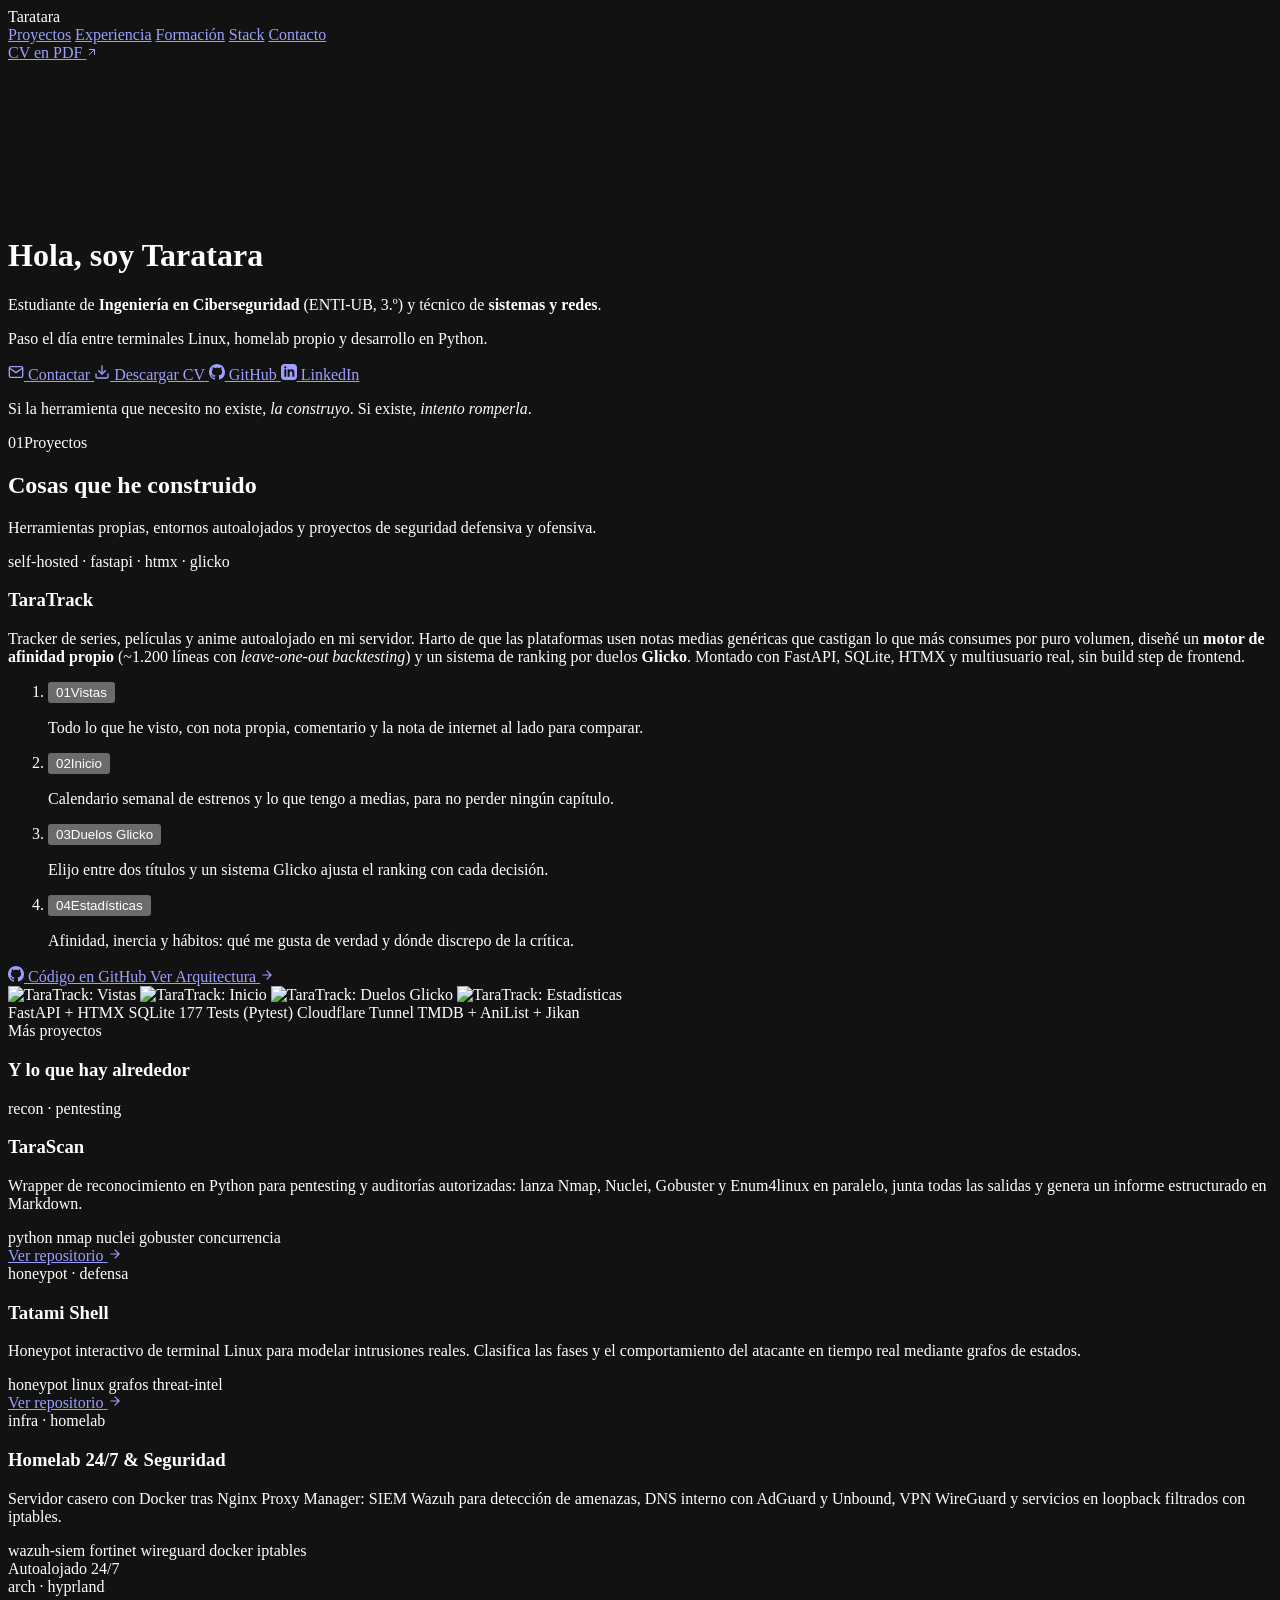
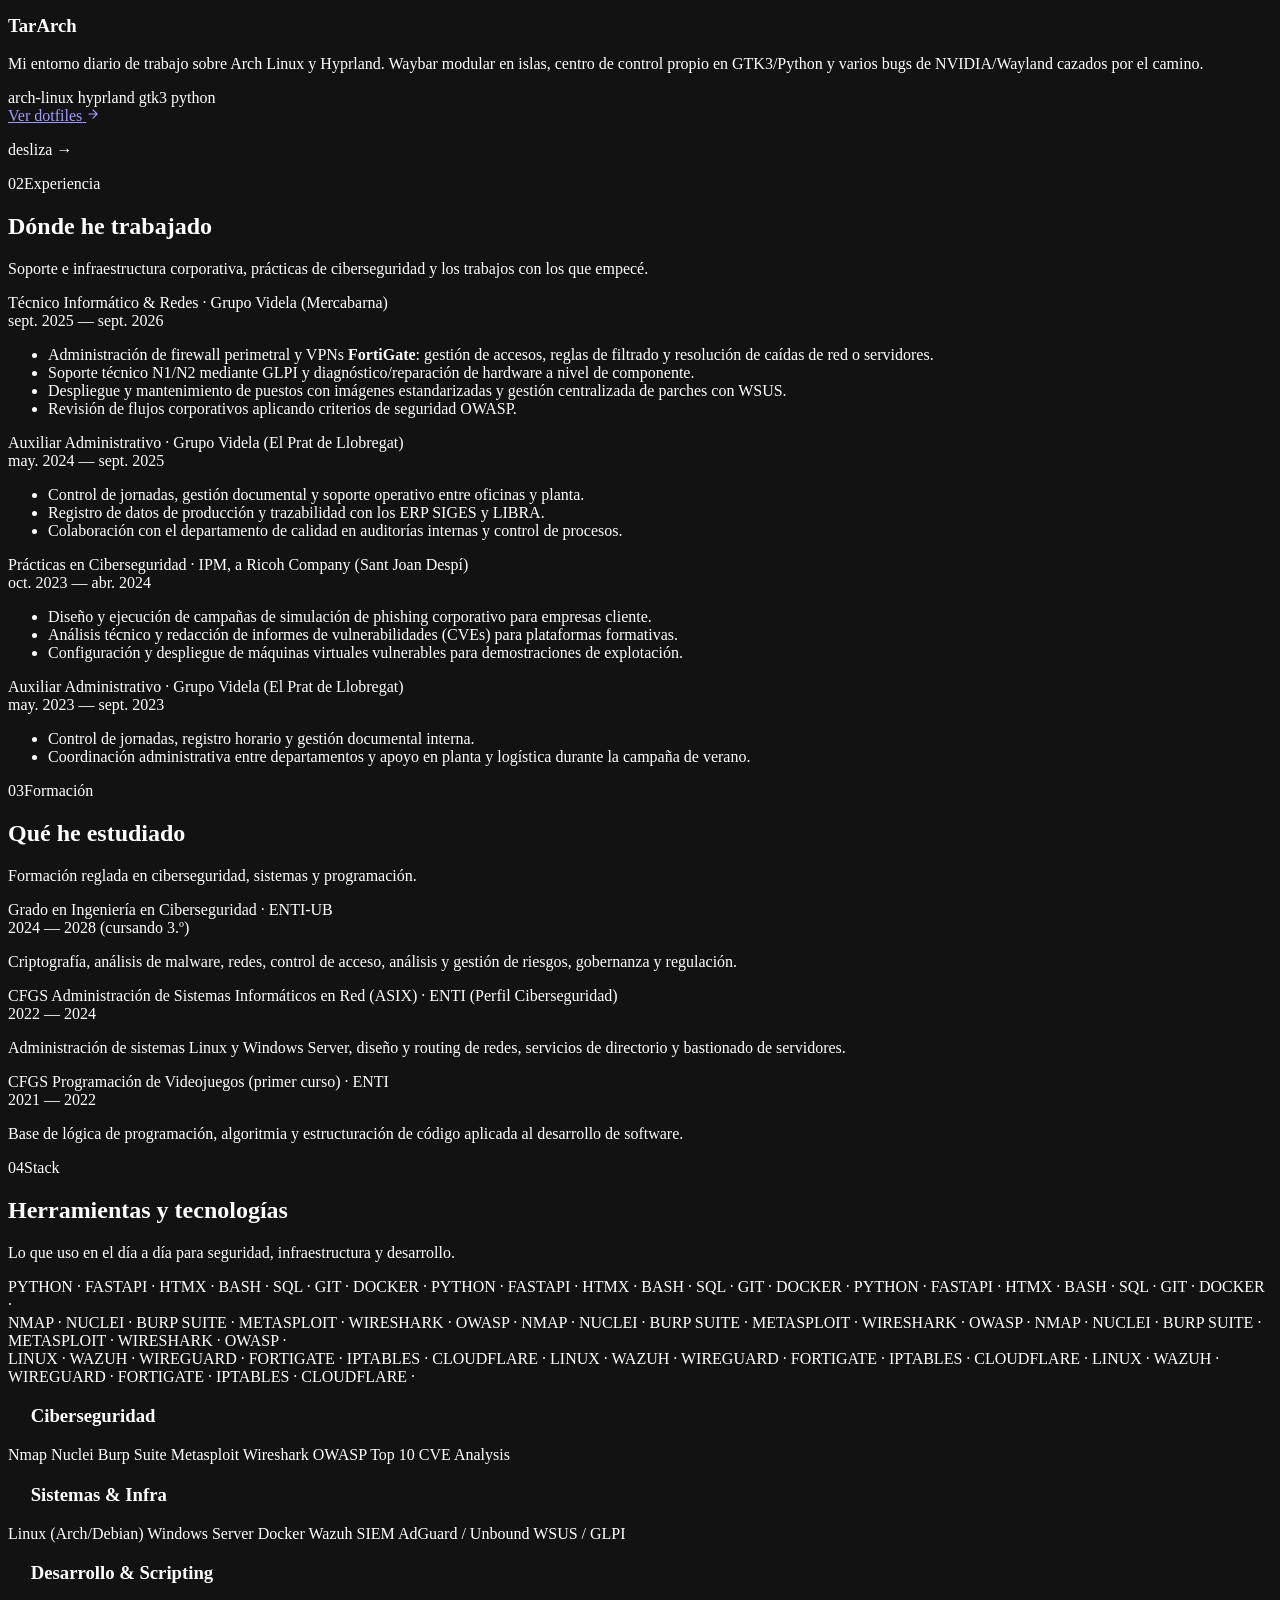
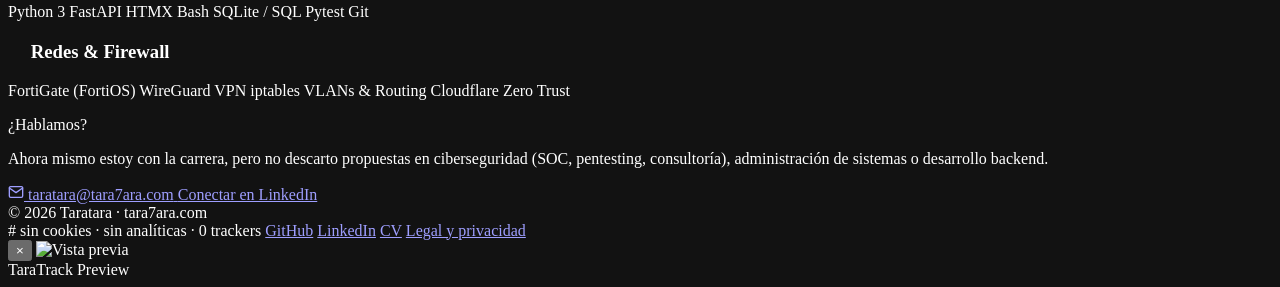
==== commit be6f82ca: "datos reales" ====
--- a/public/index.html
+++ b/public/index.html
@@ -95,7 +95,7 @@
               <span class="featured-badge">self-hosted · fastapi · htmx · glicko</span>
               <h3 class="featured-title">TaraTrack</h3>
               <p class="featured-summary">
-                Tracker de series, películas y anime autoalojado en mi servidor. Harto de que las plataformas usen notas medias genéricas que castigan lo que más consumes por puro volumen, diseñé un <strong>motor de afinidad propio</strong> (~1.100 líneas con <em>leave-one-out backtesting</em>) y un sistema de ranking por duelos <strong>Glicko</strong>. Montado con FastAPI, SQLite, HTMX y multiusuario real, sin build step de frontend.
+                Tracker de series, películas y anime autoalojado en mi servidor. Harto de que las plataformas usen notas medias genéricas que castigan lo que más consumes por puro volumen, diseñé un <strong>motor de afinidad propio</strong> (~1.200 líneas con <em>leave-one-out backtesting</em>) y un sistema de ranking por duelos <strong>Glicko</strong>. Montado con FastAPI, SQLite, HTMX y multiusuario real, sin build step de frontend.
               </p>
               <ol class="tt-steps">
               <li class="tt-step active" data-step="0">
@@ -136,7 +136,7 @@
               <div class="featured-pills">
                 <span class="pill-metric">FastAPI + HTMX</span>
                 <span class="pill-metric">SQLite</span>
-                <span class="pill-metric">129 Tests (Pytest)</span>
+                <span class="pill-metric">177 Tests (Pytest)</span>
                 <span class="pill-metric">Cloudflare Tunnel</span>
                 <span class="pill-metric">TMDB + AniList + Jikan</span>
               </div>
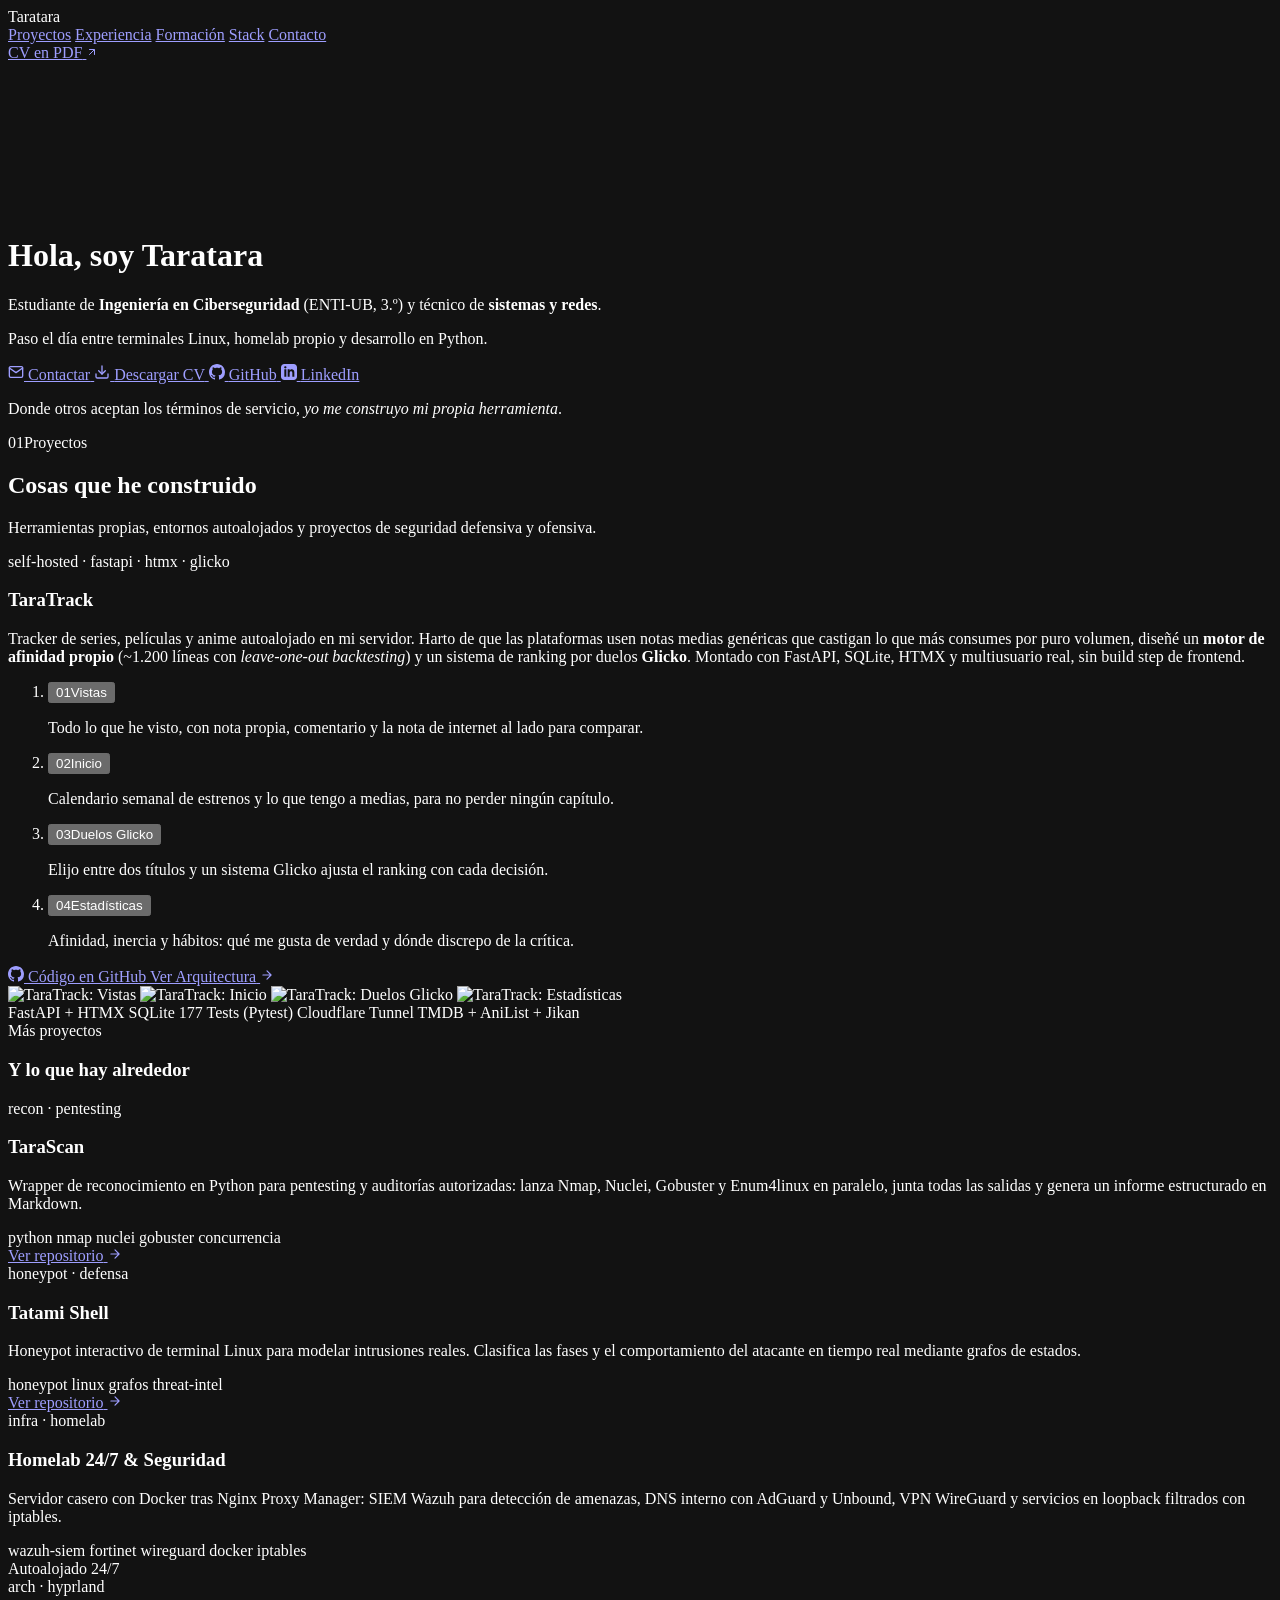
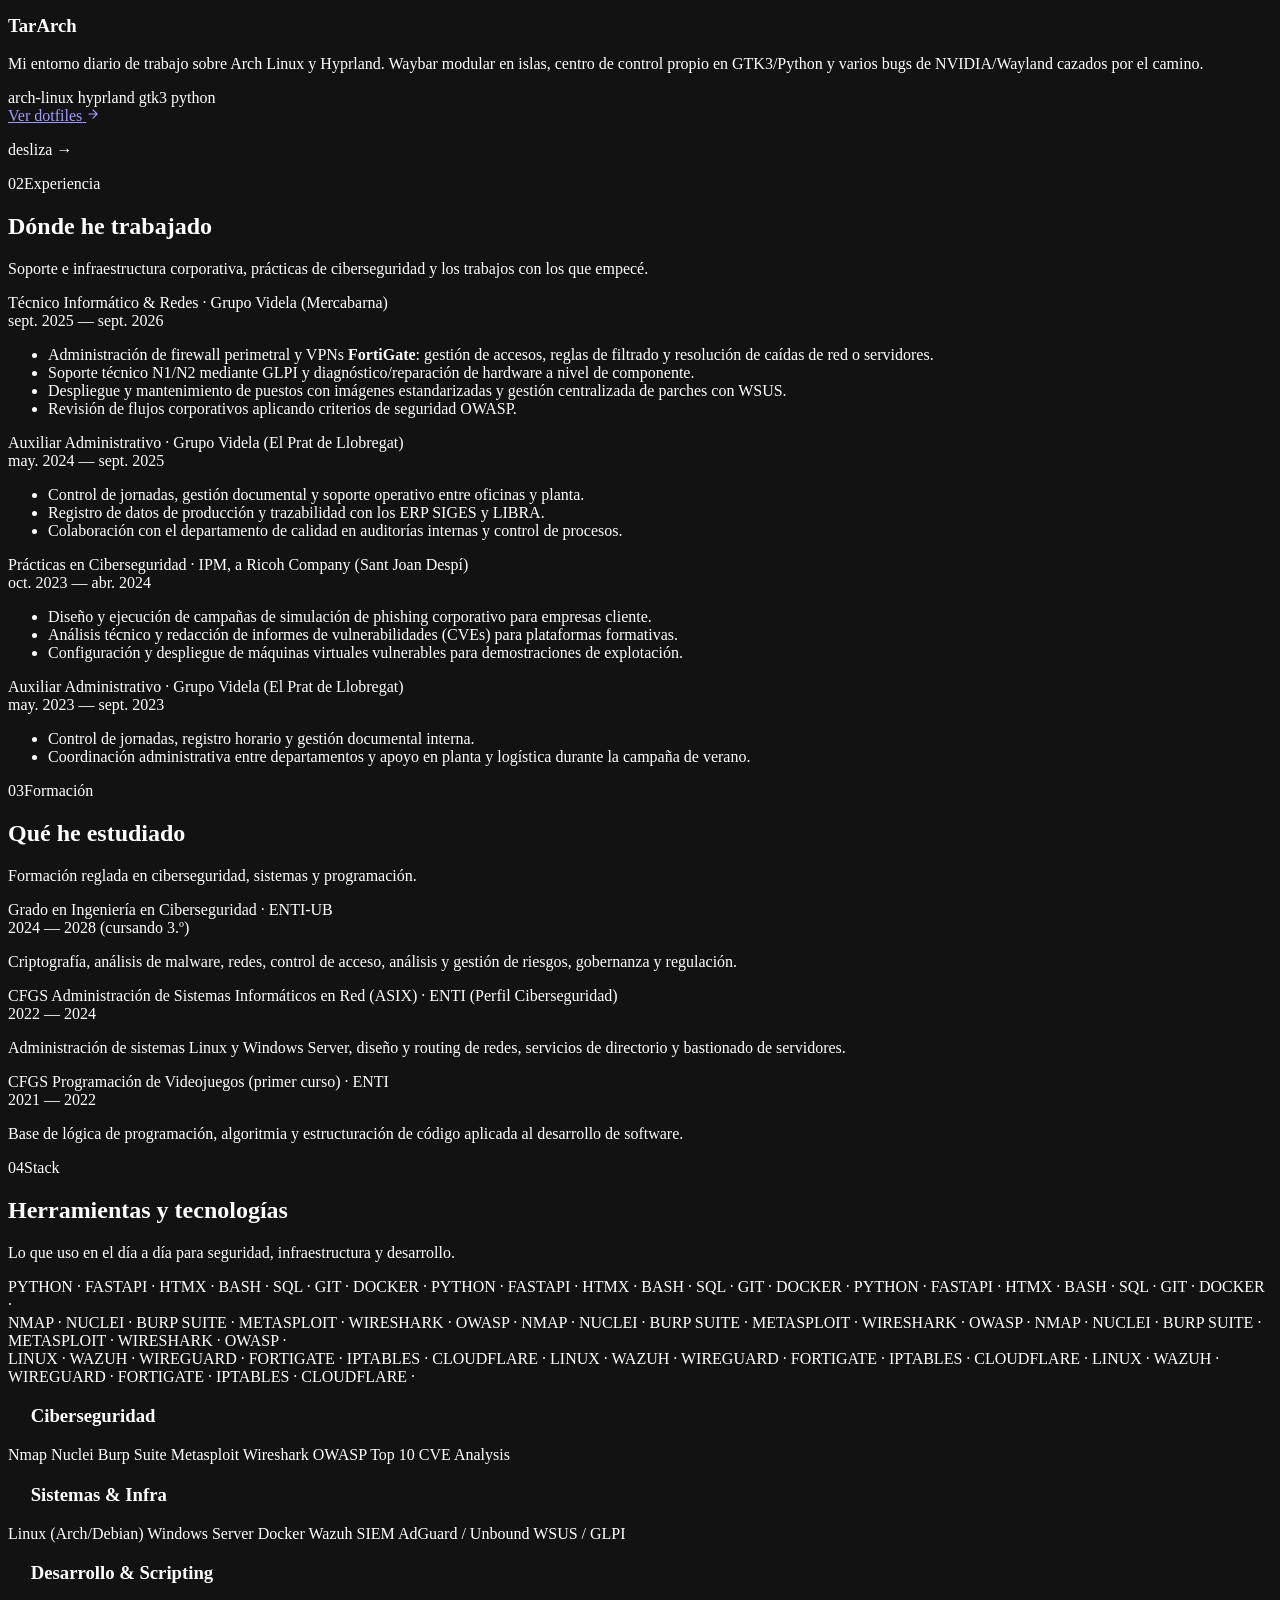
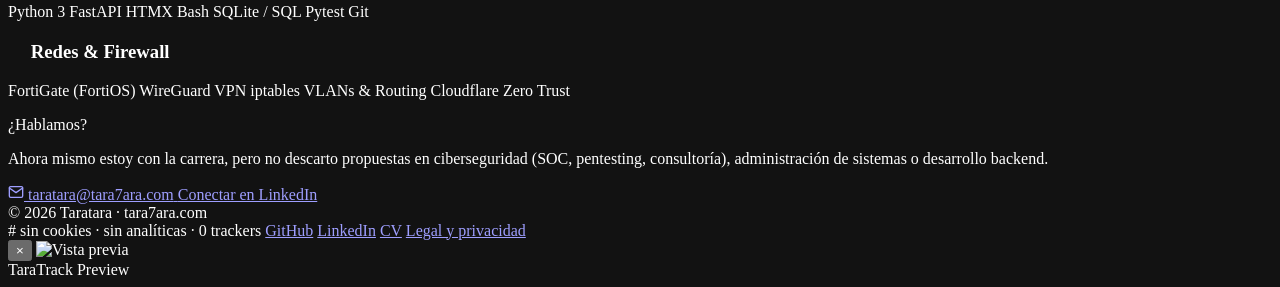
==== commit 4e211daf: "arreglando frase, que me representa mas" ====
--- a/public/index.html
+++ b/public/index.html
@@ -73,7 +73,7 @@
   <!-- Frase fija que se ilumina al hacer scroll -->
   <section class="story" aria-label="Sobre mí">
     <div class="story-sticky">
-      <p class="story-text">Si la herramienta que necesito no existe, <em>la construyo</em>. Si existe, <em>intento romperla</em>.</p>
+      <p class="story-text">Donde otros aceptan los términos de servicio, <em>yo me construyo mi propia herramienta</em>.</p>
     </div>
   </section>
 
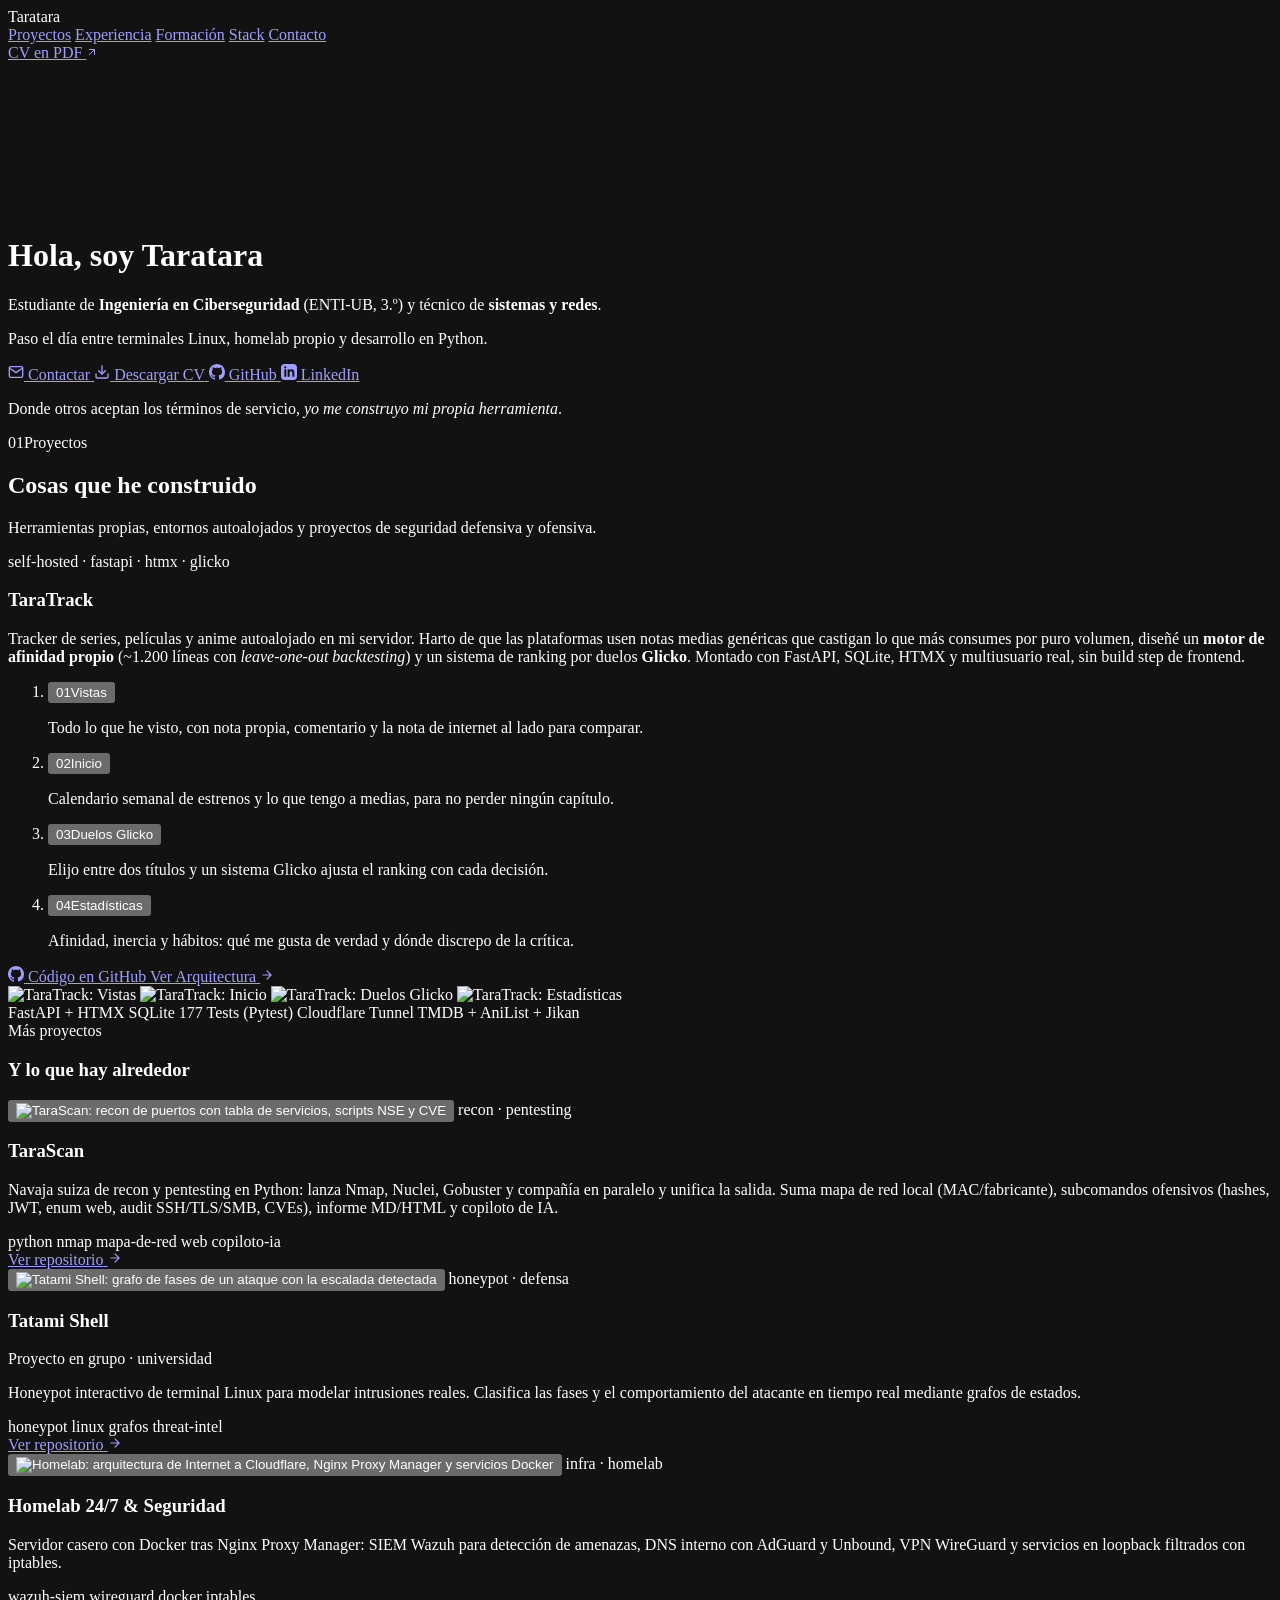
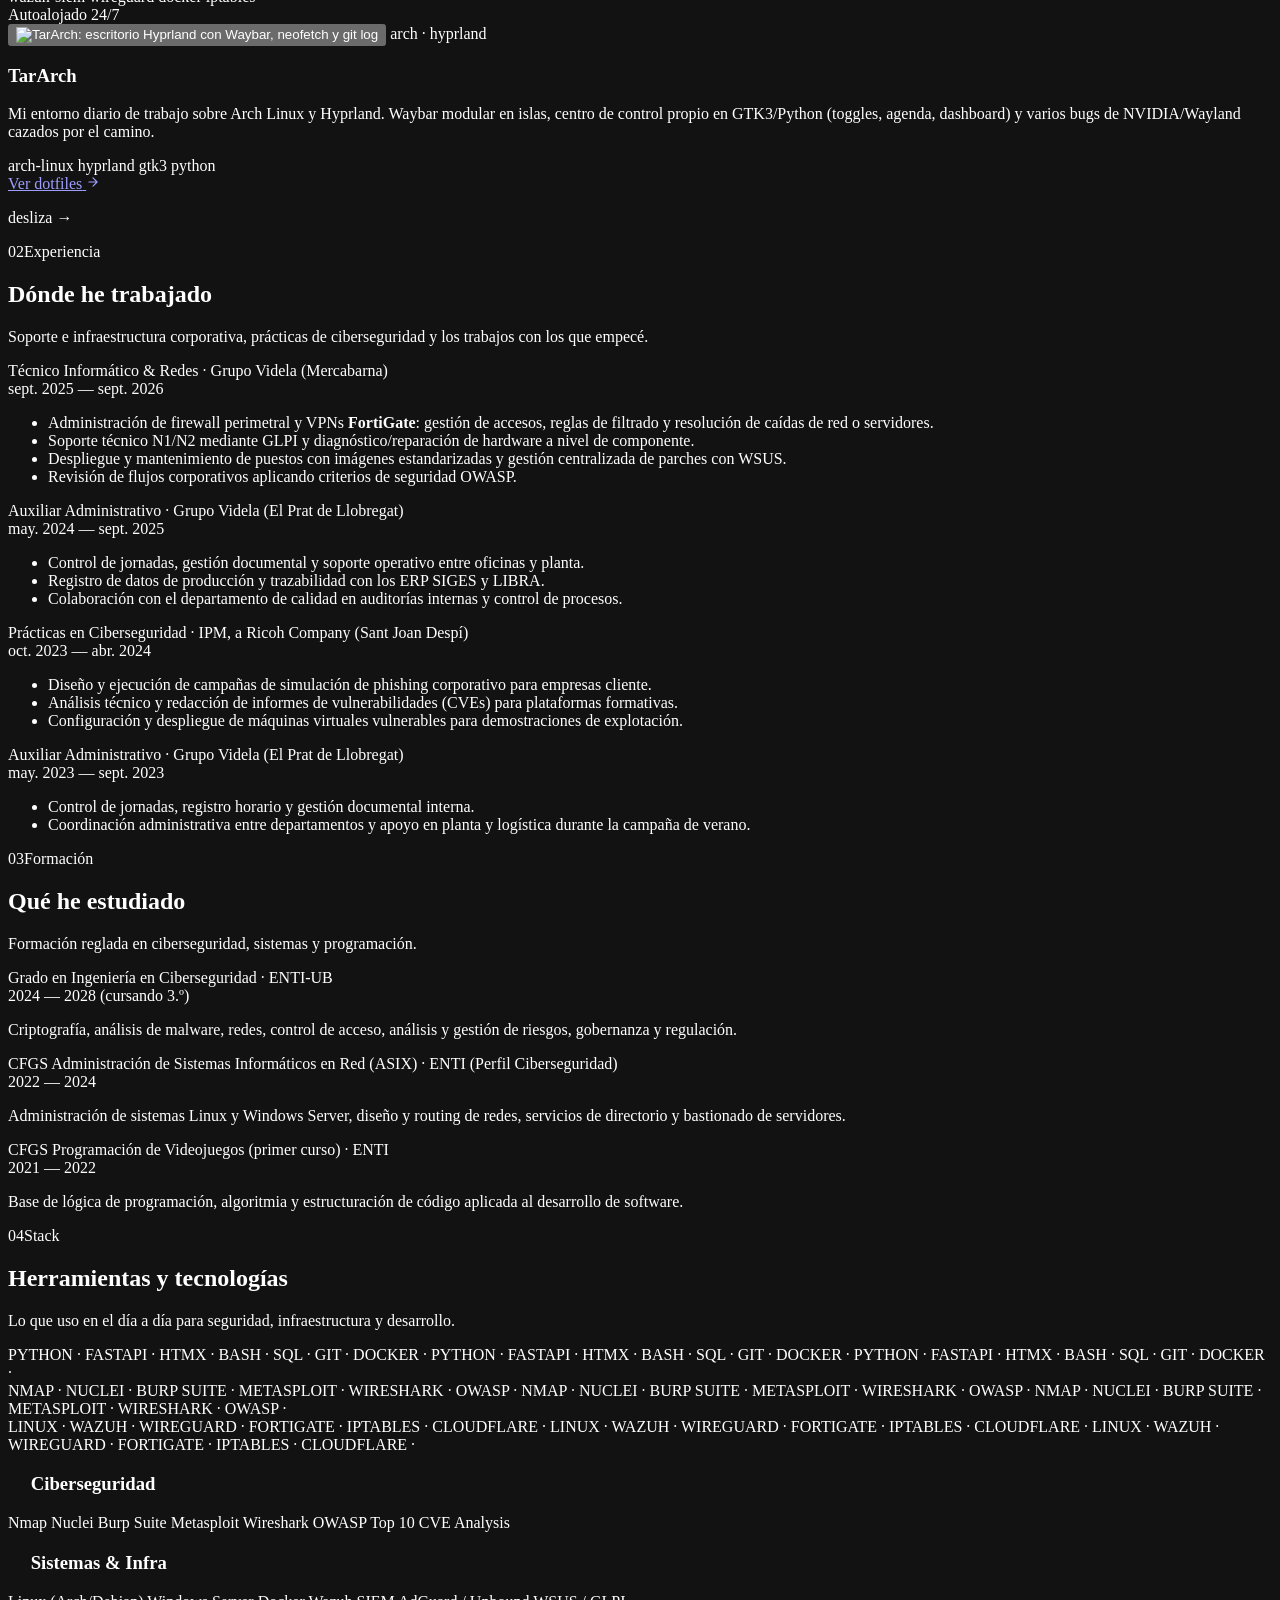
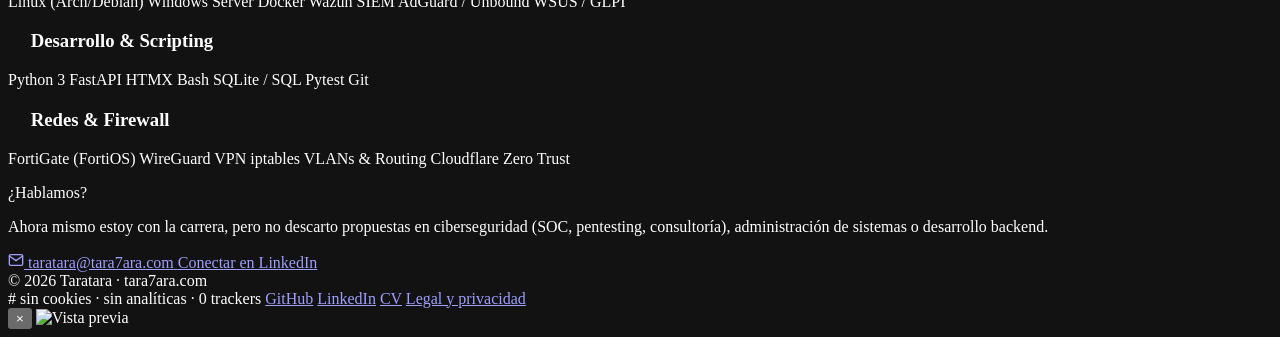
==== commit 4f6222ca: "Mejora tecnica" ====
--- a/public/index.html
+++ b/public/index.html
@@ -6,6 +6,22 @@
   <title>Taratara · Ciberseguridad, Sistemas y Software</title>
   <meta name="description" content="Portfolio y CV de Taratara (tara7ara). Ciberseguridad, administración de sistemas/redes y desarrollo Python. Proyectos, experiencia y contacto.">
   <meta name="color-scheme" content="dark">
+
+  <!-- Open Graph / previsualización al compartir -->
+  <meta property="og:type" content="website">
+  <meta property="og:site_name" content="tara7ara.com">
+  <meta property="og:title" content="Taratara · Ciberseguridad, Sistemas y Software">
+  <meta property="og:description" content="Portfolio y CV de Taratara (tara7ara). Ciberseguridad, sistemas y redes y desarrollo en Python. Homelab propio, seguridad ofensiva y software autoalojado.">
+  <meta property="og:url" content="https://tara7ara.com/">
+  <meta property="og:image" content="https://tara7ara.com/img/og.png">
+  <meta property="og:image:width" content="1200">
+  <meta property="og:image:height" content="630">
+  <meta property="og:image:alt" content="Taratara — Ciberseguridad, Sistemas y Redes, Desarrollo">
+  <meta property="og:locale" content="es_ES">
+  <meta name="twitter:card" content="summary_large_image">
+  <meta name="twitter:title" content="Taratara · Ciberseguridad, Sistemas y Software">
+  <meta name="twitter:description" content="Portfolio y CV de Taratara (tara7ara). Ciberseguridad, sistemas y redes y desarrollo en Python.">
+  <meta name="twitter:image" content="https://tara7ara.com/img/og.png">
   <link rel="icon" href="/favicon.ico" sizes="48x48">
   <link rel="icon" href="/favicon-32.png" type="image/png" sizes="32x32">
   <link rel="icon" href="/favicon-192.png" type="image/png" sizes="192x192">
@@ -153,19 +169,22 @@
             <h3 class="hscroll-title">Y lo que hay alrededor</h3>
           </div>
           <div class="hscroll-track">
-        
+
         <!-- TaraScan -->
         <div class="project-card">
           <div class="project-top">
+            <button type="button" class="card-cover" data-shots="/img/tarascan/recon-puertos.webp|Recon · puertos, versiones y scripts NSE;;/img/tarascan/ia-objetivo.webp|Copiloto IA · análisis y siguientes pasos;;/img/tarascan/mapa-red.webp|Mapa de red local · dispositivos, MAC y fabricante;;/img/tarascan/ia-red.webp|Copiloto IA · objetivos prioritarios de la red">
+              <img src="/img/tarascan/recon-puertos.webp" alt="TaraScan: recon de puertos con tabla de servicios, scripts NSE y CVE" loading="lazy">
+            </button>
             <span class="project-badge">recon · pentesting</span>
             <h3>TaraScan</h3>
-            <p>Wrapper de reconocimiento en Python para pentesting y auditorías autorizadas: lanza Nmap, Nuclei, Gobuster y Enum4linux en paralelo, junta todas las salidas y genera un informe estructurado en Markdown.</p>
+            <p>Navaja suiza de recon y pentesting en Python: lanza Nmap, Nuclei, Gobuster y compañía en paralelo y unifica la salida. Suma mapa de red local (MAC/fabricante), subcomandos ofensivos (hashes, JWT, enum web, audit SSH/TLS/SMB, CVEs), informe MD/HTML y copiloto de IA.</p>
             <div class="project-tags">
               <span class="tag">python</span>
               <span class="tag">nmap</span>
-              <span class="tag">nuclei</span>
-              <span class="tag">gobuster</span>
-              <span class="tag">concurrencia</span>
+              <span class="tag">mapa-de-red</span>
+              <span class="tag">web</span>
+              <span class="tag">copiloto-ia</span>
             </div>
           </div>
           <div class="project-footer">
@@ -179,8 +198,12 @@
         <!-- Tatami Shell -->
         <div class="project-card">
           <div class="project-top">
+            <button type="button" class="card-cover" data-shots="/img/tatami/fases.svg|Tatami · grafo de fases del ataque (escalada detectada)">
+              <img src="/img/tatami/fases.svg" alt="Tatami Shell: grafo de fases de un ataque con la escalada detectada" loading="lazy">
+            </button>
             <span class="project-badge">honeypot · defensa</span>
             <h3>Tatami Shell</h3>
+            <p class="project-note">Proyecto en grupo · universidad</p>
             <p>Honeypot interactivo de terminal Linux para modelar intrusiones reales. Clasifica las fases y el comportamiento del atacante en tiempo real mediante grafos de estados.</p>
             <div class="project-tags">
               <span class="tag">honeypot</span>
@@ -200,12 +223,14 @@
         <!-- Homelab & Infra -->
         <div class="project-card">
           <div class="project-top">
+            <button type="button" class="card-cover" data-shots="/img/homelab/arquitectura.svg|Homelab · arquitectura del servidor casero 24/7">
+              <img src="/img/homelab/arquitectura.svg" alt="Homelab: arquitectura de Internet a Cloudflare, Nginx Proxy Manager y servicios Docker" loading="lazy">
+            </button>
             <span class="project-badge">infra · homelab</span>
             <h3>Homelab 24/7 & Seguridad</h3>
             <p>Servidor casero con Docker tras Nginx Proxy Manager: SIEM Wazuh para detección de amenazas, DNS interno con AdGuard y Unbound, VPN WireGuard y servicios en loopback filtrados con iptables.</p>
             <div class="project-tags">
               <span class="tag">wazuh-siem</span>
-              <span class="tag">fortinet</span>
               <span class="tag">wireguard</span>
               <span class="tag">docker</span>
               <span class="tag">iptables</span>
@@ -219,9 +244,12 @@
         <!-- TarArch -->
         <div class="project-card">
           <div class="project-top">
+            <button type="button" class="card-cover" data-shots="/img/tararch/desktop.webp|Escritorio Hyprland + Waybar;;/img/tararch/control-center.webp|Centro de control propio (GTK);;/img/tararch/dashboard.webp|Dashboard del sistema (Super+Tab);;/img/tararch/lanzador.webp|Lanzador de aplicaciones (Super+Space)">
+              <img src="/img/tararch/desktop.webp" alt="TarArch: escritorio Hyprland con Waybar, neofetch y git log" loading="lazy">
+            </button>
             <span class="project-badge">arch · hyprland</span>
             <h3>TarArch</h3>
-            <p>Mi entorno diario de trabajo sobre Arch Linux y Hyprland. Waybar modular en islas, centro de control propio en GTK3/Python y varios bugs de NVIDIA/Wayland cazados por el camino.</p>
+            <p>Mi entorno diario de trabajo sobre Arch Linux y Hyprland. Waybar modular en islas, centro de control propio en GTK3/Python (toggles, agenda, dashboard) y varios bugs de NVIDIA/Wayland cazados por el camino.</p>
             <div class="project-tags">
               <span class="tag">arch-linux</span>
               <span class="tag">hyprland</span>
@@ -496,11 +524,13 @@
   <!-- Lightbox Modal -->
   <div id="imageModal" class="modal-lightbox">
     <div class="modal-content">
-      <button class="modal-close" id="modalClose">&times;</button>
+      <button class="modal-close" id="modalClose" aria-label="Cerrar">&times;</button>
+      <button class="modal-nav modal-prev" id="modalPrev" aria-label="Anterior" hidden>&lsaquo;</button>
+      <button class="modal-nav modal-next" id="modalNext" aria-label="Siguiente" hidden>&rsaquo;</button>
       <img id="modalImg" src="" alt="Vista previa">
       <div class="modal-caption">
         <span id="modalCaption"></span>
-        <span class="modal-sub">TaraTrack Preview</span>
+        <span class="modal-sub" id="modalCount"></span>
       </div>
     </div>
   </div>
